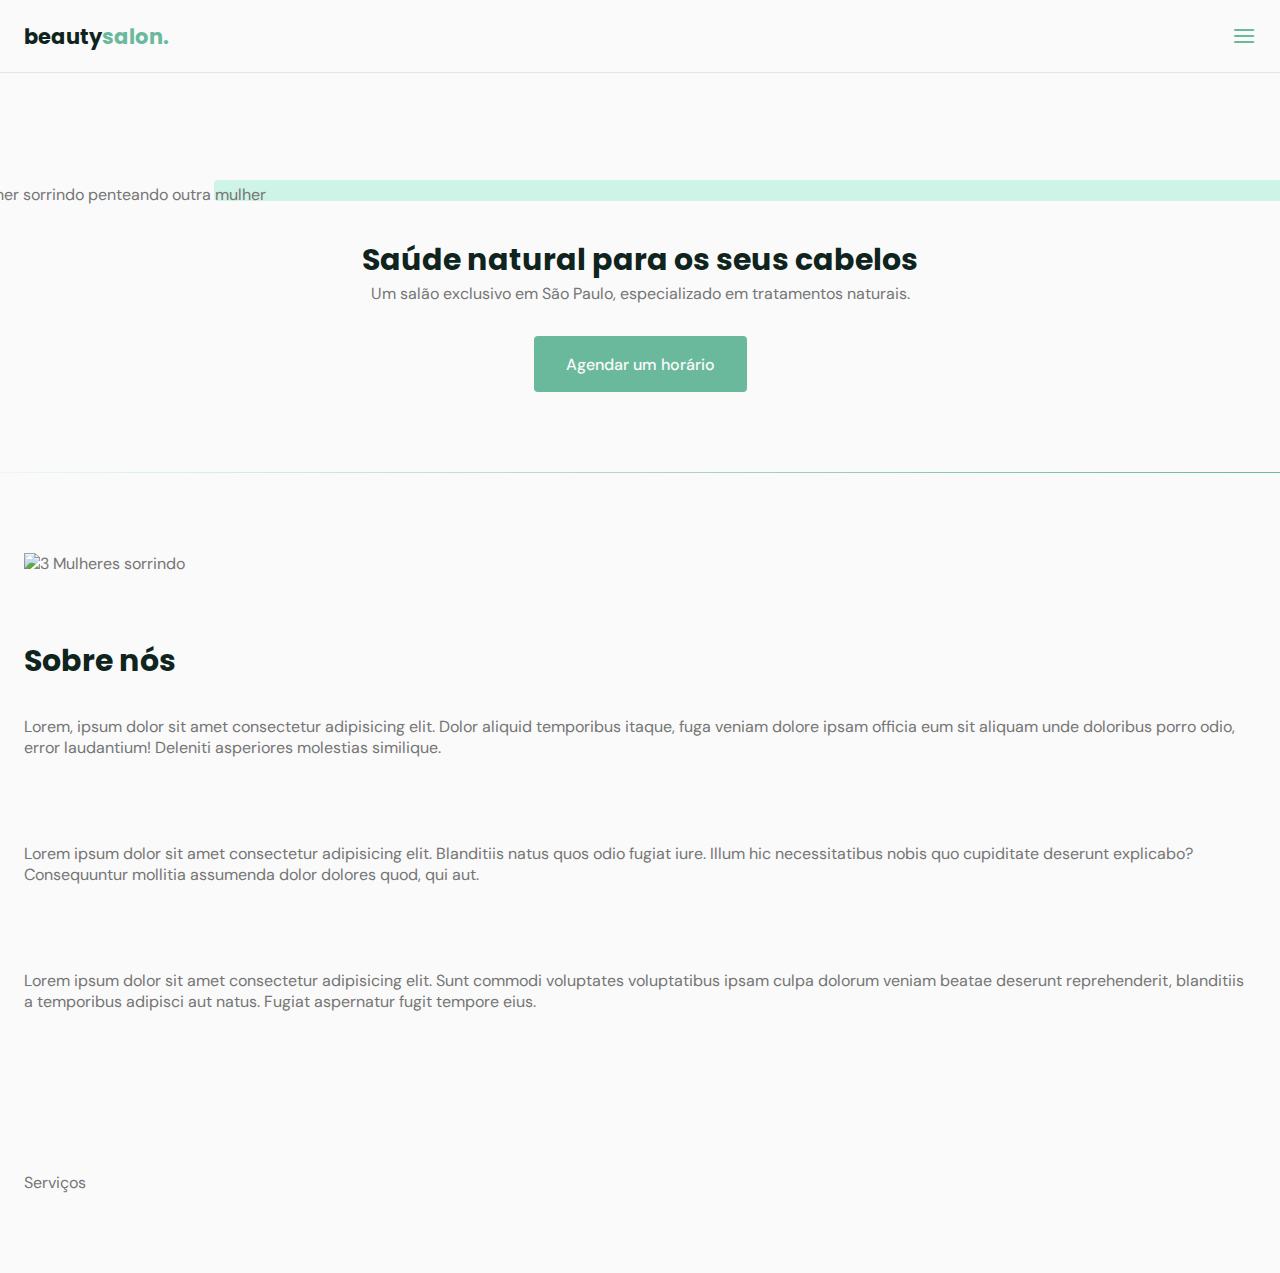
==== index.html @ 66b88ad1 "Aula 02 - Part III" ====
<!DOCTYPE html>
<html lang="pt_BR">
  <head>
    <meta charset="UTF-8" />
    <meta http-equiv="X-UA-Compatible" content="IE=edge" />
    <meta name="viewport" content="width=device-width, initial-scale=1.0" />
    <title>OriginSix</title>

    <!-- ICONES -->
    <link rel="stylesheet" href="./assets/fonts/style.css">

    <!-- STYLES -->
    <link rel="stylesheet" href="style.css" />


    <!-- FONTS -->
    <link rel="preconnect" href="https://fonts.googleapis.com" />
    <link rel="preconnect" href="https://fonts.gstatic.com" crossorigin />
    <link
      href="https://fonts.googleapis.com/css2?family=Poppins:wght@400;500;700&display=swap"
      rel="stylesheet"
    />
    <link rel="preconnect" href="https://fonts.googleapis.com" />
    <link rel="preconnect" href="https://fonts.gstatic.com" crossorigin />
    <link
      href="https://fonts.googleapis.com/css2?family=DM+Sans:wght@400;500;700&display=swap"
      rel="stylesheet"
    />
  </head>

  <body>
    <header id="header">
      <nav class="container">
        <a class="logo" href="#">beauty<span>salon.</span></a>
        <div class="menu">
          <ul class="grid">
            <li><a class="title" href="#home">Inicio</a></li>
            <li><a class="title" href="#about">Sobre</a></li>
            <li><a class="title" href="#services">Serviços</a></li>
            <li><a class="title" href="#testimonials">Depoimentos</a></li>
            <li><a class="title" href="#contact">Contato</a></li>
          </ul>
        </div> <!--Fecha menu-->
        <div class="toggle icon-menu"></div>
        <div class="toggle icon-close"></div>
      </nav>
    </header>

    <main>
      <section class="section" id="home">
        <div class="container grid">
          <div class="image">
            <img
              src="https://images.unsplash.com/photo-1562322140-8baeececf3df?ixid=MnwxMjA3fDB8MHxzZWFyY2h8MXx8aGFpcmRyZXNzZXJ8ZW58MHx8MHx8&ixlib=rb-1.2.1&auto=format&fit=crop&w=500&q=60"
              alt="Mulher sorrindo penteando outra mulher"
            />
          </div>
          <div class="text">
            <h2 class="title">Saúde natural para os seus cabelos</h2>
            <p>
              Um salão exclusivo em São Paulo, especializado em tratamentos
              naturais.
            </p>
            <a class="button" href="#">Agendar um horário</a>
          </div>
        </div>
      </section>

      <div class="divider-1"></div>

      <section class="section" id="about">
        <div class="container grid">
          <div class="image">
            <img src="https://images.unsplash.com/photo-1559599101-f09722fb4948?ixid=MnwxMjA3fDB8MHxzZWFyY2h8NHx8aGFpcmRyZXNzZXJ8ZW58MHx8MHx8&ixlib=rb-1.2.1&auto=format&fit=crop&w=500&q=60" alt="3 Mulheres sorrindo"/>
          </div>
          <div class="text"></div>
          <h2 class="title">Sobre nós</h2>
          <p>Lorem, ipsum dolor sit amet consectetur adipisicing elit. Dolor aliquid temporibus itaque, fuga veniam dolore ipsam officia eum sit aliquam unde doloribus porro odio, error laudantium! Deleniti asperiores molestias similique.</p>
          <br>
          <p>Lorem ipsum dolor sit amet consectetur adipisicing elit. Blanditiis natus quos odio fugiat iure. Illum hic necessitatibus nobis quo cupiditate deserunt explicabo? Consequuntur mollitia assumenda dolor dolores quod, qui aut.</p>
          <br>
          <p>Lorem ipsum dolor sit amet consectetur adipisicing elit. Sunt commodi voluptates voluptatibus ipsam culpa dolorum veniam beatae deserunt reprehenderit, blanditiis a temporibus adipisci aut natus. Fugiat aspernatur fugit tempore eius.</p>
        </div>
      </div>
      </section>

      <section class="section" id="services">
        <div class="container grid">Serviços</div>
      </section>
    </main>
    <script src="./main.js"></script>
  </body>
</html>
---- assets/fonts/style.css ----
@font-face {
  font-family: 'icomoon';
  src:  url('fonts/icomoon.eot?7pr2ss');
  src:  url('fonts/icomoon.eot?7pr2ss#iefix') format('embedded-opentype'),
    url('fonts/icomoon.ttf?7pr2ss') format('truetype'),
    url('fonts/icomoon.woff?7pr2ss') format('woff'),
    url('fonts/icomoon.svg?7pr2ss#icomoon') format('svg');
  font-weight: normal;
  font-style: normal;
  font-display: block;
}

[class^="icon-"], [class*=" icon-"] {
  /* use !important to prevent issues with browser extensions that change fonts */
  font-family: 'icomoon' !important;
  speak: never;
  font-style: normal;
  font-weight: normal;
  font-variant: normal;
  text-transform: none;
  line-height: 1;

  /* Better Font Rendering =========== */
  -webkit-font-smoothing: antialiased;
  -moz-osx-font-smoothing: grayscale;
}

.icon-map-pin:before {
  content: "\e900";
}
.icon-phone:before {
  content: "\e901";
}
.icon-close:before {
  content: "\e902";
}
.icon-cosmetic:before {
  content: "\e903";
}
.icon-facebook:before {
  content: "\e904";
}
.icon-instagram:before {
  content: "\e905";
}
.icon-mail:before {
  content: "\e906";
}
.icon-menu:before {
  content: "\e907";
}
.icon-trim:before {
  content: "\e908";
}
.icon-whatsapp:before {
  content: "\e909";
}
.icon-woman-hair:before {
  content: "\e90a";
}
.icon-youtube:before {
  content: "\e90b";
}
---- style.css ----
/*====  RESET ============================ */
* {
  margin: 0;
  padding: 0;
  box-sizing: border-box;
}

ul {
  list-style: none;
}

a {
  text-decoration: none;
}

img {
  width: 100%;
  height: auto;
}

/*====  VARIABLES ============================ */
:root {
  --header-height: 4.5rem;
  /* colors */
  --hue: 159;
  /* HSL color mode */
  --base-color: hsl(var(--hue) 36% 57%);
  --base-color-second: hsl(var(--hue) 65% 88%);
  --base-color-alt: hsl(var(--hue) 57% 53%);
  --title-color: hsl(var(--hue) 41% 10%);
  --text-color: hsl(0 0% 46%);
  --text-color-light: hsl(0 0% 98%);
  --body-color: hsl(0 0% 98%);
}

/*====  BASE ============================ */
body {
  font: 400 1rem "DM Sans", sans-serif;
  color: var(--text-color);
  background: var(--body-color);
  -webkit-font-smoothing: antialiased;
}

.title {
  font: 700 1.875rem "Poppins", sans-serif;
  color: var(--title-color);
  -webkit-font-smoothing: auto;
}

.button {
  background-color: var(--base-color);
  color: var(--text-color-light);
  height: 3.5rem;
  display: inline-flex;
  align-items: center;
  padding: 0 2rem;
  border-radius: 0.25rem;
  font: 500 1rem "DM Sans", sans-serif;
  transition: background 0.3s;
}

.button:hover {
  background: var(--base-color-alt);
}

.divider-1 {
  height: 1px;
  background: linear-gradient(
    270deg,
    hsla(var(--hue), 36%, 57%, 1) 0%,
    hsla(var(--hue), 65%, 88%, 0.34) 100%
  );
}
/*====  LAYOUT ============================ */
.container {
  margin-left: 1.5rem;
  margin-right: 1.5rem;
}

.grid {
  display: grid;
  gap: 2rem;
}

.section {
  padding: 5rem 0;
}

#header {
  border-bottom: 1px solid #e4e4e4;
  margin-bottom: 2rem;
  display: flex;

  position: fixed;
  top: 0;
  left: 0;
  z-index: 100;
  background-color: var(--body-color);
  width: 100%;
}

main {
  margin-top: calc(var(--header-height) + 2rem);
}

/*===================  LOGO =================*/
.logo {
  font: 700 1.31rem "Poppins", sans-serif;
  color: var(--title-color);
}

.logo span {
  color: var(--base-color);
}

/*===================  NAVIGATION =================*/

nav {
  height: var(--header-height);
  display: flex;
  align-items: center;
  justify-content: space-between;
  width: 100%;
}

nav ul li {
  text-align: center;
}

nav ul li a {
  transition: color 0.2s;
  position: relative;
}

nav ul li a:hover {
  color: var(--base-color);
}

nav ul li a::after {
  /* after pseudo element será depois do a*/
  content: "";
  width: 0%;
  height: 2px;
  background: var(--base-color);

  position: absolute;
  left: 0;
  bottom: -1.5rem;

  transition: width 0.2s;
}

nav ul li a:hover::after {
  width: 100%;
}

nav .menu {
  opacity: 0;
  visibility: hidden;
}

/* Mostrar Menu*/
nav.show .menu {
  opacity: 1;
  visibility: visible;

  background: var(--body-color);

  height: 100vh;
  width: 100vw;

  position: fixed;
  top: 0;
  left: 0;
}

nav.show .menu {
  display: grid;
  place-content: center;
}

nav.show ul.grid {
  gap: 4rem;
}

/* TOGGLE (liga/desliga) MENU */
.toggle{
  color: var(--base-color);
  font-size: 1.5rem;  
  cursor: pointer; /*a seta do mouse vira maozinha*/
}

nav .icon-close{
  visibility: hidden;
  opacity: 0;

  position: absolute;
  right: 1.5rem;
  /* transição */
}

nav.show div.icon-close{
  visibility: visible;
  opacity: 1;
}

/*====  HOME ============================ */
#home {
  overflow: hidden;
}

#home .container {
  margin: 0;
}

#home .image {
  position: relative;
}

#home .image::before {
  content: "";
  height: 100%;
  width: 100%;
  background: var(--base-color-second);
  position: absolute;
  top: -16.8%;
  left: 16.7%;
  z-index: 0;
}

#home .image img {
  position: relative;
  right: 2.93rem;
}

#home .image img,
#home .image::before {
  border-radius: 0.25rem;
}

#home .text {
  margin-left: 1.5rem;
  margin-right: 1.5rem;
  text-align: center;
}

#home .text h1 {
  margin-bottom: 1rem;
}

#home .text p {
  margin-bottom: 2rem;
}

/*====  ABOUT ============================ */
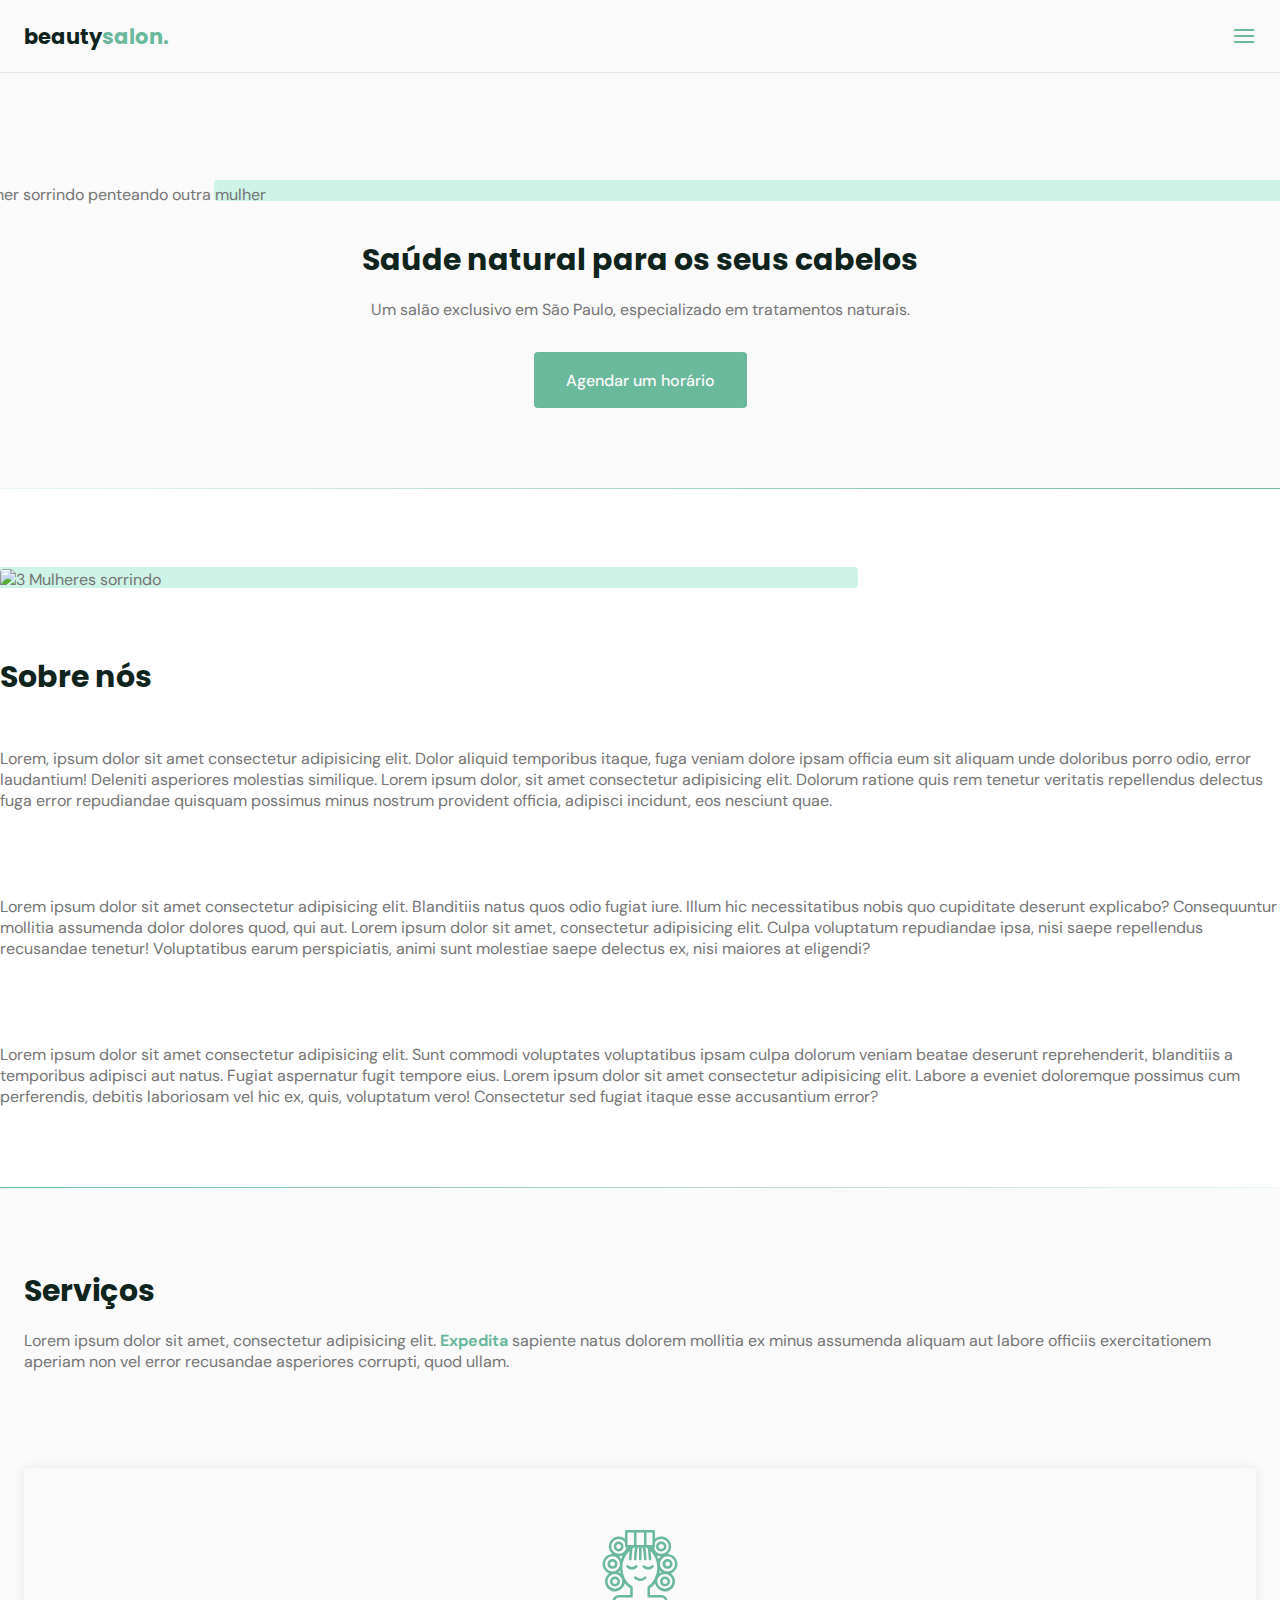
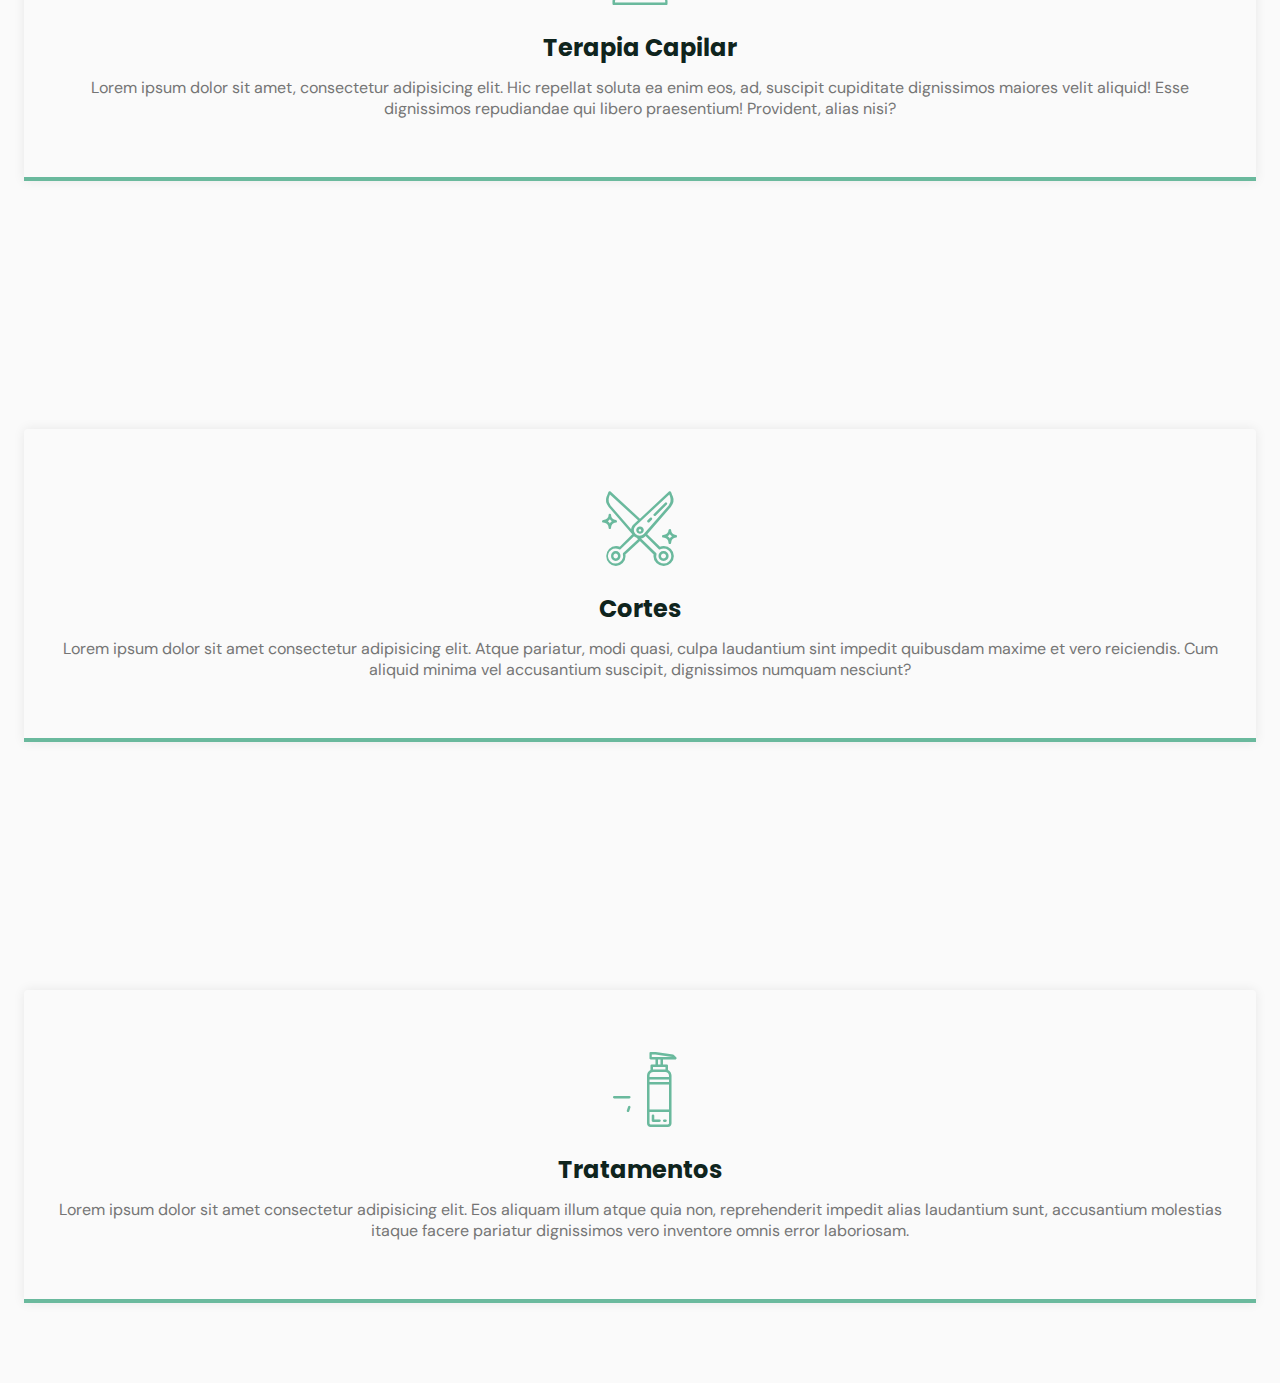
==== commit 96563aad: "Aula 02 - Part IV" ====
--- a/index.html
+++ b/index.html
@@ -75,17 +75,41 @@
           </div>
           <div class="text"></div>
           <h2 class="title">Sobre nós</h2>
-          <p>Lorem, ipsum dolor sit amet consectetur adipisicing elit. Dolor aliquid temporibus itaque, fuga veniam dolore ipsam officia eum sit aliquam unde doloribus porro odio, error laudantium! Deleniti asperiores molestias similique.</p>
+          <p>Lorem, ipsum dolor sit amet consectetur adipisicing elit. Dolor aliquid temporibus itaque, fuga veniam dolore ipsam officia eum sit aliquam unde doloribus porro odio, error laudantium! Deleniti asperiores molestias similique. Lorem ipsum dolor, sit amet consectetur adipisicing elit. Dolorum ratione quis rem tenetur veritatis repellendus delectus fuga error repudiandae quisquam possimus minus nostrum provident officia, adipisci incidunt, eos nesciunt quae.</p>
           <br>
-          <p>Lorem ipsum dolor sit amet consectetur adipisicing elit. Blanditiis natus quos odio fugiat iure. Illum hic necessitatibus nobis quo cupiditate deserunt explicabo? Consequuntur mollitia assumenda dolor dolores quod, qui aut.</p>
+          <p>Lorem ipsum dolor sit amet consectetur adipisicing elit. Blanditiis natus quos odio fugiat iure. Illum hic necessitatibus nobis quo cupiditate deserunt explicabo? Consequuntur mollitia assumenda dolor dolores quod, qui aut. Lorem ipsum dolor sit amet, consectetur adipisicing elit. Culpa voluptatum repudiandae ipsa, nisi saepe repellendus recusandae tenetur! Voluptatibus earum perspiciatis, animi sunt molestiae saepe delectus ex, nisi maiores at eligendi?</p>
           <br>
-          <p>Lorem ipsum dolor sit amet consectetur adipisicing elit. Sunt commodi voluptates voluptatibus ipsam culpa dolorum veniam beatae deserunt reprehenderit, blanditiis a temporibus adipisci aut natus. Fugiat aspernatur fugit tempore eius.</p>
+          <p>Lorem ipsum dolor sit amet consectetur adipisicing elit. Sunt commodi voluptates voluptatibus ipsam culpa dolorum veniam beatae deserunt reprehenderit, blanditiis a temporibus adipisci aut natus. Fugiat aspernatur fugit tempore eius. Lorem ipsum dolor sit amet consectetur adipisicing elit. Labore a eveniet doloremque possimus cum perferendis, debitis laboriosam vel hic ex, quis, voluptatum vero! Consectetur sed fugiat itaque esse accusantium error?</p>
         </div>
       </div>
       </section>
 
+      <div class="divider-2"></div>
+
       <section class="section" id="services">
-        <div class="container grid">Serviços</div>
+        <div class="container grid">
+          <header>
+            <h2 class="title">Serviços</h2>
+            <p>Lorem ipsum dolor sit amet, consectetur adipisicing elit. <strong>Expedita</strong> sapiente natus dolorem mollitia ex minus assumenda aliquam aut labore officiis exercitationem aperiam non vel error recusandae asperiores corrupti, quod ullam.</p>
+          </header>
+          <div class="cards grid">
+            <div class="card">
+              <i class="icon-woman-hair"></i>
+              <h3 class="title">Terapia Capilar</h3>
+              <p>Lorem ipsum dolor sit amet, consectetur adipisicing elit. Hic repellat soluta ea enim eos, ad, suscipit cupiditate dignissimos maiores velit aliquid! Esse dignissimos repudiandae qui libero praesentium! Provident, alias nisi?</p>
+            </div>
+            <div class="card">
+              <i class="icon-trim"></i>
+              <h3 class="title">Cortes</h3>
+              <p>Lorem ipsum dolor sit amet consectetur adipisicing elit. Atque pariatur, modi quasi, culpa laudantium sint impedit quibusdam maxime et vero reiciendis. Cum aliquid minima vel accusantium suscipit, dignissimos numquam nesciunt?</p>
+            </div>
+            <div class="card">
+              <i class="icon-cosmetic"></i>
+              <h3 class="title">Tratamentos</h3>
+              <p>Lorem ipsum dolor sit amet consectetur adipisicing elit. Eos aliquam illum atque quia non, reprehenderit impedit alias laudantium sunt, accusantium molestias itaque facere pariatur dignissimos vero inventore omnis error laboriosam.</p>
+            </div>
+          </div>
+        </div>
       </section>
     </main>
     <script src="./main.js"></script>
--- a/style.css
+++ b/style.css
@@ -1,4 +1,3 @@
-/*====  RESET ============================ */
 * {
   margin: 0;
   padding: 0;
@@ -34,6 +33,10 @@
 }
 
 /*====  BASE ============================ */
+html{
+  scroll-behavior: smooth;
+}
+
 body {
   font: 400 1rem "DM Sans", sans-serif;
   color: var(--text-color);
@@ -67,10 +70,20 @@
   height: 1px;
   background: linear-gradient(
     270deg,
-    hsla(var(--hue), 36%, 57%, 1) 0%,
-    hsla(var(--hue), 65%, 88%, 0.34) 100%
+    hsla(var(--hue), 36%, 57%, 1),
+    hsla(var(--hue), 65%, 88%, 0.34)
   );
 }
+
+.divider-2 {
+  height: 1px;
+  background: linear-gradient(
+    270deg,
+    hsla(var(--hue), 65%, 88%, 0.34),
+    hsla(var(--hue), 36%, 57%, 1)    
+  );
+}
+
 /*====  LAYOUT ============================ */
 .container {
   margin-left: 1.5rem;
@@ -86,6 +99,18 @@
   padding: 5rem 0;
 }
 
+.section .title{
+  margin-bottom: 1rem;
+}
+
+.section header{
+  margin-bottom: 4rem;
+}
+
+.section header strong{
+  color: var(--base-color);
+}
+
 #header {
   border-bottom: 1px solid #e4e4e4;
   margin-bottom: 2rem;
@@ -95,8 +120,14 @@
   top: 0;
   left: 0;
   z-index: 100;
+
   background-color: var(--body-color);
   width: 100%;
+}
+
+
+#header.scroll{  
+  box-shadow: 0px 0px 12px 0 rgba(0, 0, 0, 1);
 }
 
 main {
@@ -114,7 +145,6 @@
 }
 
 /*===================  NAVIGATION =================*/
-
 nav {
   height: var(--header-height);
   display: flex;
@@ -157,6 +187,13 @@
 nav .menu {
   opacity: 0;
   visibility: hidden;
+  top: -20rem;
+  transition: 0.2s;
+}
+
+
+nav .menu ul{
+  display: none;
 }
 
 /* Mostrar Menu*/
@@ -172,11 +209,13 @@
   position: fixed;
   top: 0;
   left: 0;
-}
-
-nav.show .menu {
+
   display: grid;
   place-content: center;
+}
+
+nav.show .menu ul{
+  display: grid;
 }
 
 nav.show ul.grid {
@@ -195,13 +234,16 @@
   opacity: 0;
 
   position: absolute;
+  top: -1.5rem;
   right: 1.5rem;
   /* transição */
+  transition: 0.2s;
 }
 
 nav.show div.icon-close{
   visibility: visible;
   opacity: 1;
+  top: 1.5rem;
 }
 
 /*====  HOME ============================ */
@@ -252,4 +294,65 @@
   margin-bottom: 2rem;
 }
 
-/*====  ABOUT ============================ */+/*====  ABOUT ============================ */
+#about{
+  background-color: white;
+}
+
+#about .container {
+  margin: 0;
+}
+
+#about .image {
+  position: relative;
+}
+
+#about .image::before {
+  content: "";
+  height: 100%;
+  width: 100%;
+  background: var(--base-color-second);
+  position: absolute;
+  top: -8.3%;
+  left: -33%;
+  z-index: 0;
+}
+
+#about .image img {
+  position: relative;  
+}
+
+#about .image img,
+#about .image::before {
+  border-radius: 0.25rem;
+}
+
+#about .text {
+  margin-left: 1.5rem;
+  margin-right: 1.5rem;  
+}
+
+/*====  Services ============================ */
+.cards.grid{
+  gap: 15.5rem;
+}
+
+.card{
+  padding: 3.625rem 2rem;
+  box-shadow: 0px 0px 12px rgba(0, 0, 0, 0.08);
+  border-bottom: 0.25rem solid var(--base-color);
+  border-radius: 0.25rem 0.25rem 0 0;
+  text-align: center;
+}
+
+.card i{
+  display: block;
+  margin-bottom: 1.5rem;
+  font-size: 5rem;
+  color: var(--base-color);
+}
+
+.card .title{
+  font-size: 1.5rem;
+  margin-bottom: 0.75rem;
+}
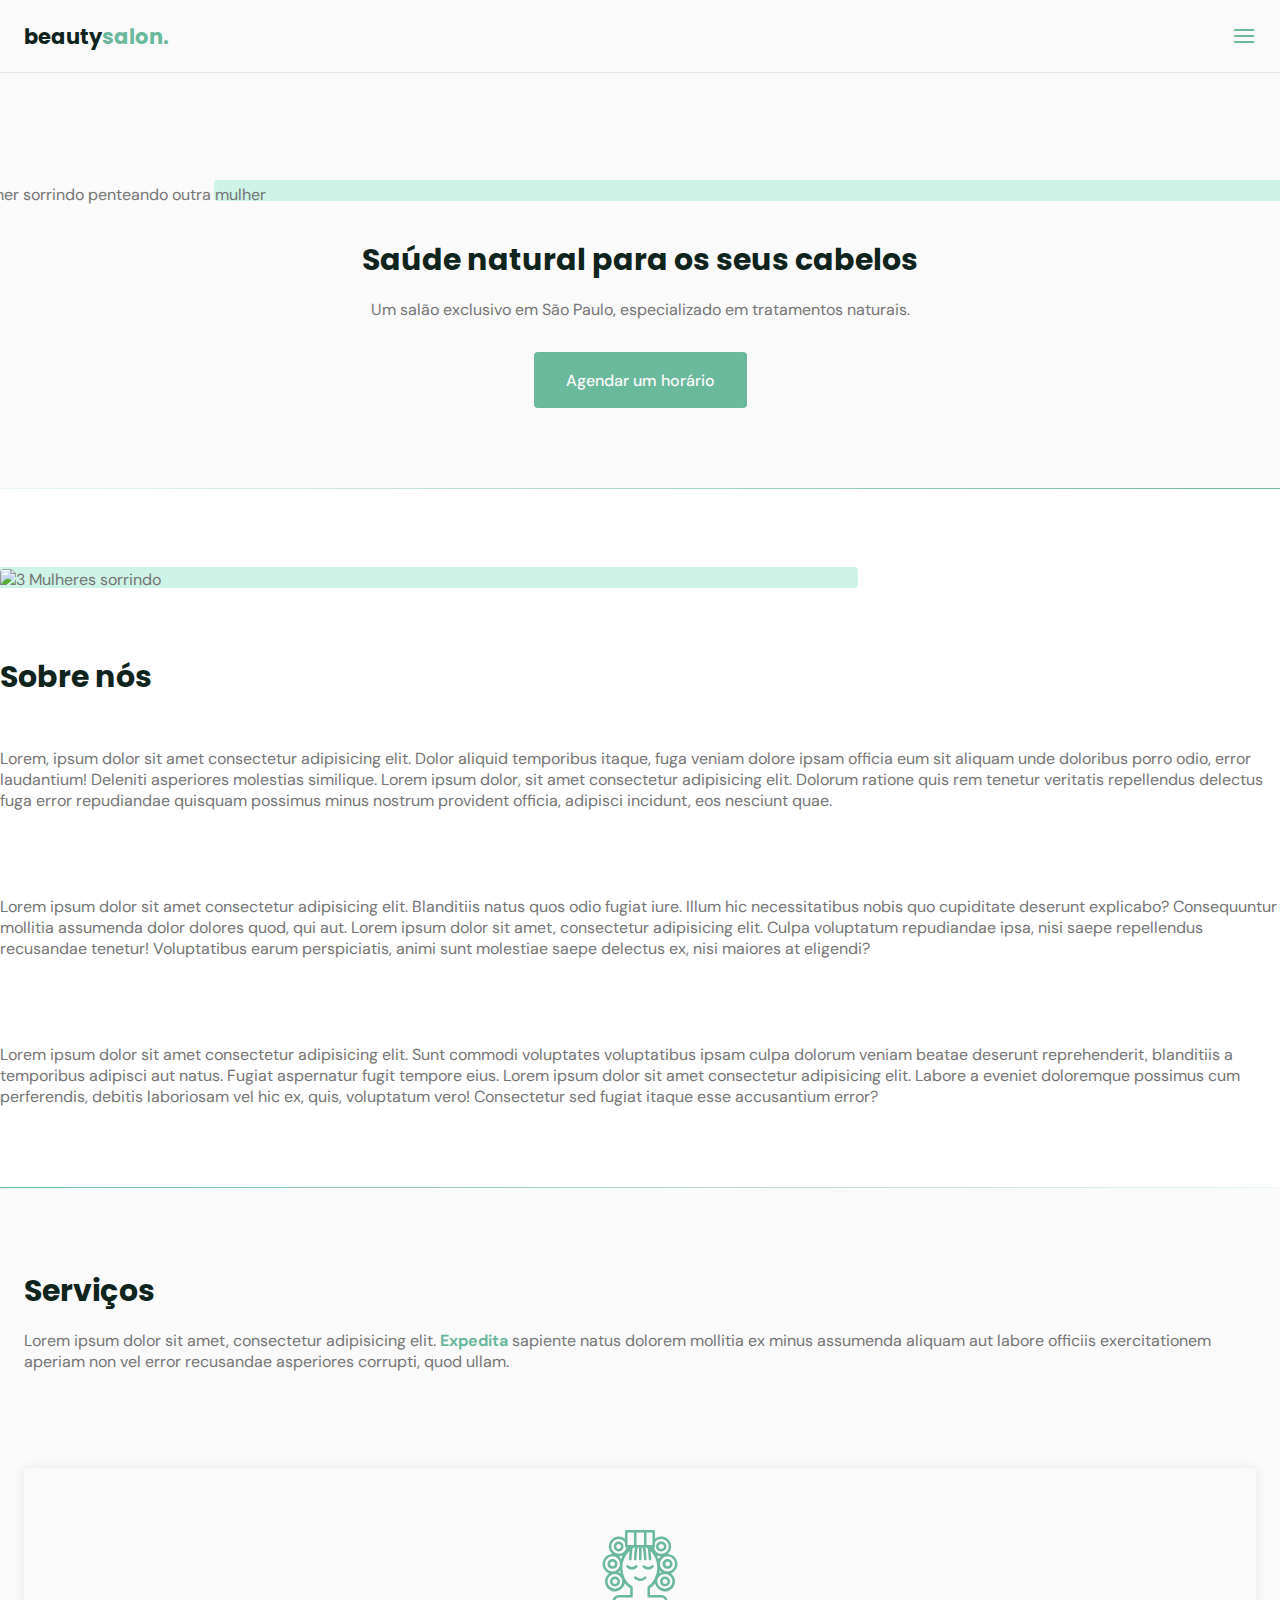
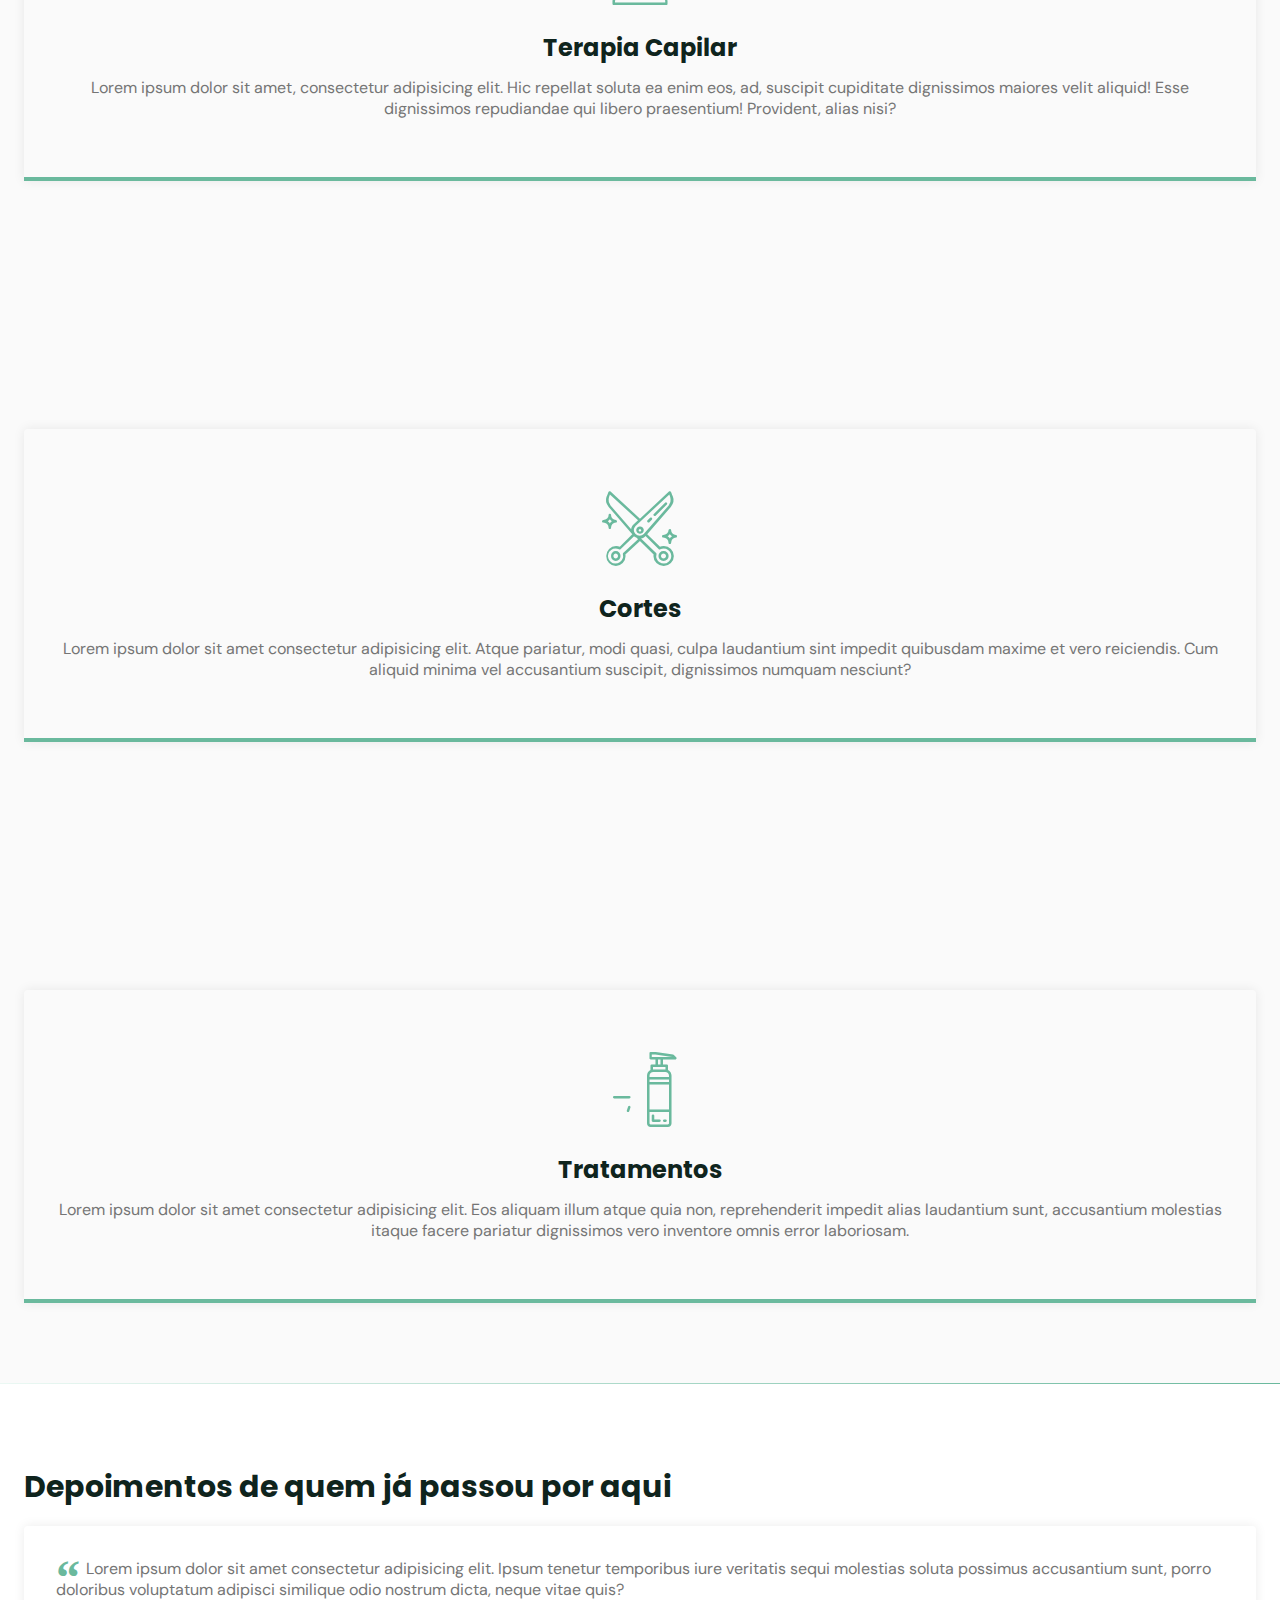
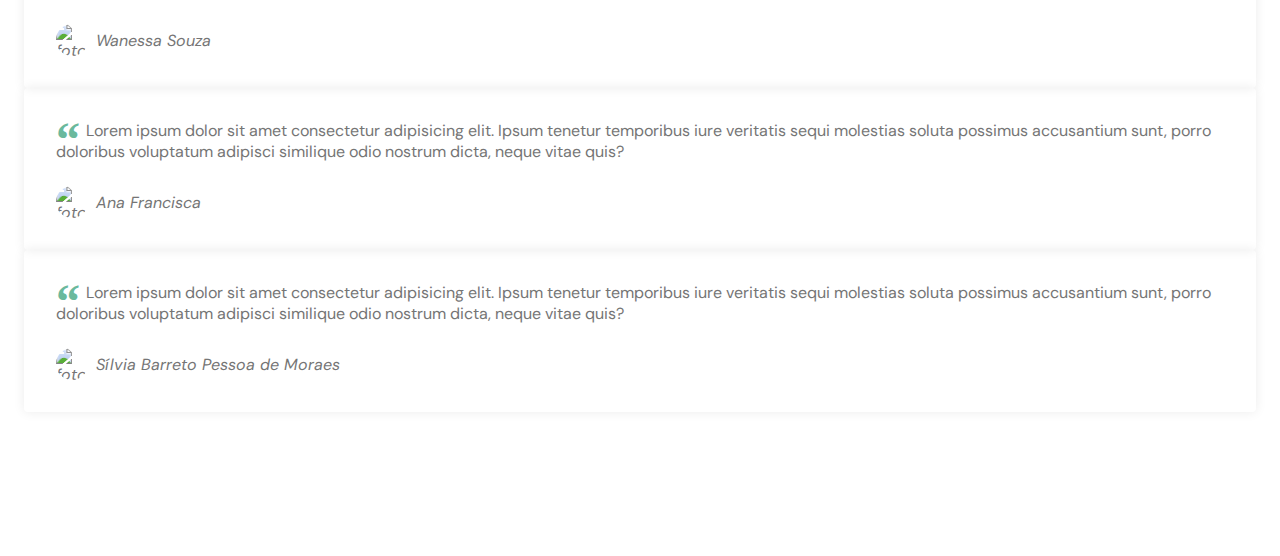
==== commit f9f0e690: "Aula 03 - Part I" ====
--- a/index.html
+++ b/index.html
@@ -47,6 +47,8 @@
     </header>
 
     <main>
+
+        <!-- HOME -->
       <section class="section" id="home">
         <div class="container grid">
           <div class="image">
@@ -68,6 +70,7 @@
 
       <div class="divider-1"></div>
 
+      <!-- ABOUT -->
       <section class="section" id="about">
         <div class="container grid">
           <div class="image">
@@ -84,8 +87,10 @@
       </div>
       </section>
 
+      
       <div class="divider-2"></div>
 
+      <!-- SERVICES -->
       <section class="section" id="services">
         <div class="container grid">
           <header>
@@ -111,6 +116,71 @@
           </div>
         </div>
       </section>
+
+      <div class="divider-1"></div>
+      
+      <!-- TESTIMONIALS -->
+      <section class="section" id="testimonials">
+        <div class="container grid">
+          <header>
+            <h2 class="title">Depoimentos de quem já passou por aqui</h2>
+            <div class="testimonials">
+              <div class="testimonial">
+                <blockquote>
+                  <p>
+                    <span>&ldquo;</span>
+                    Lorem ipsum dolor sit amet consectetur 
+                    adipisicing elit. Ipsum tenetur temporibus iure                 
+                    veritatis sequi molestias soluta possimus accusantium 
+                    sunt, porro doloribus voluptatum adipisci similique 
+                    odio nostrum dicta, neque vitae quis?
+                  </p>
+                  <cite>
+                    <img src="https://randomuser.me/api/portraits/women/28.jpg" alt="foto de wanessa">
+                    Wanessa Souza
+                  </cite>
+                </blockquote>                
+              </div>
+
+              <div class="testimonial">
+                <blockquote>
+                  <p>
+                    <span>&ldquo;</span>
+                    Lorem ipsum dolor sit amet consectetur 
+                    adipisicing elit. Ipsum tenetur temporibus iure                 
+                    veritatis sequi molestias soluta possimus accusantium 
+                    sunt, porro doloribus voluptatum adipisci similique 
+                    odio nostrum dicta, neque vitae quis?
+                  </p>
+                  <cite>
+                    <img src="https://randomuser.me/api/portraits/women/90.jpg" alt="foto de ana">
+                    Ana Francisca
+                  </cite>
+                </blockquote>                
+              </div>
+
+              <div class="testimonial">
+                <blockquote>
+                  <p>
+                    <span>&ldquo;</span>
+                    Lorem ipsum dolor sit amet consectetur 
+                    adipisicing elit. Ipsum tenetur temporibus iure                 
+                    veritatis sequi molestias soluta possimus accusantium 
+                    sunt, porro doloribus voluptatum adipisci similique 
+                    odio nostrum dicta, neque vitae quis?
+                  </p>
+                  <cite>
+                    <img src="https://randomuser.me/api/portraits/women/36.jpg" alt="foto de silvia">
+                    Sílvia Barreto Pessoa de Moraes
+                  </cite>
+                </blockquote>                
+              </div>              
+            </div>
+          </header>
+        </div>
+      </section>
+
+      <!-- CONTACT -->
     </main>
     <script src="./main.js"></script>
   </body>
--- a/style.css
+++ b/style.css
@@ -18,12 +18,10 @@
 }
 
 /*====  VARIABLES ============================ */
-:root {
+:root {   /* colors */
   --header-height: 4.5rem;
-  /* colors */
   --hue: 159;
-  /* HSL color mode */
-  --base-color: hsl(var(--hue) 36% 57%);
+  --base-color: hsl(var(--hue) 36% 57%);  /* HSL color mode */
   --base-color-second: hsl(var(--hue) 65% 88%);
   --base-color-alt: hsl(var(--hue) 57% 53%);
   --title-color: hsl(var(--hue) 41% 10%);
@@ -356,3 +354,41 @@
   font-size: 1.5rem;
   margin-bottom: 0.75rem;
 }
+
+/*====  TESTIMONIALS ============================ */
+#testimonials{
+  background: white;
+}
+
+#testimonials blockquote{
+  padding: 2rem;
+  box-shadow: 0px 0px 12px rgba(0, 0, 0, 0.08);
+  border-radius: 0.25rem;
+}
+
+#testimonials blockquote p{
+  position: relative;
+  text-indent: 1.875rem;
+  margin-bottom: 1.5rem;
+}
+
+#testimonials blockquote p span{
+  font: 700 3rem serif;
+  position: absolute;
+  top: -0.5rem;
+  left: -1.875rem;
+  color: var(--base-color);
+}
+
+#testimonials cite{
+  display: flex;
+  align-items: center;
+}
+
+#testimonials cite img{
+  width: 2rem;
+  height: 2rem;
+  object-fit: cover; /*Faz o objeto cobrir todo o espaço*/
+  clip-path: circle(); /*Deixa o objecto circular*/
+  margin-right: 0.5rem;
+}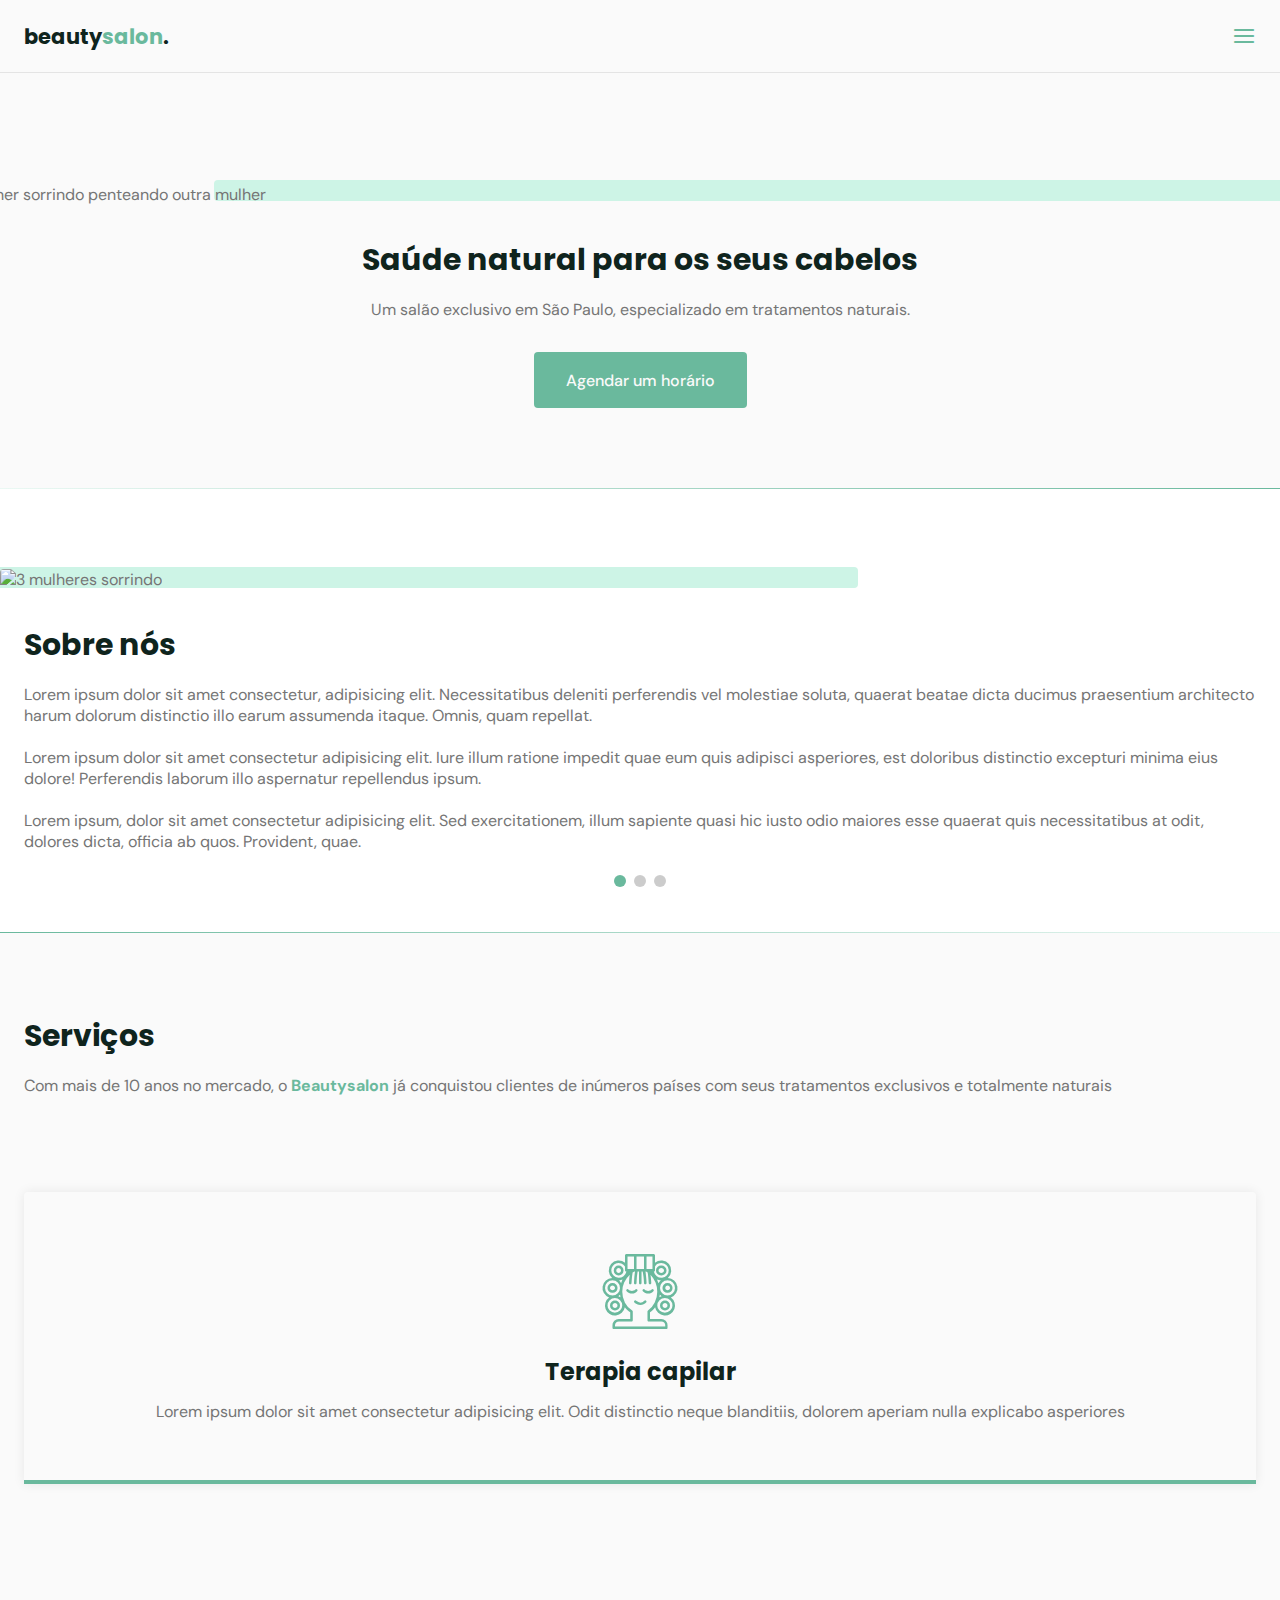
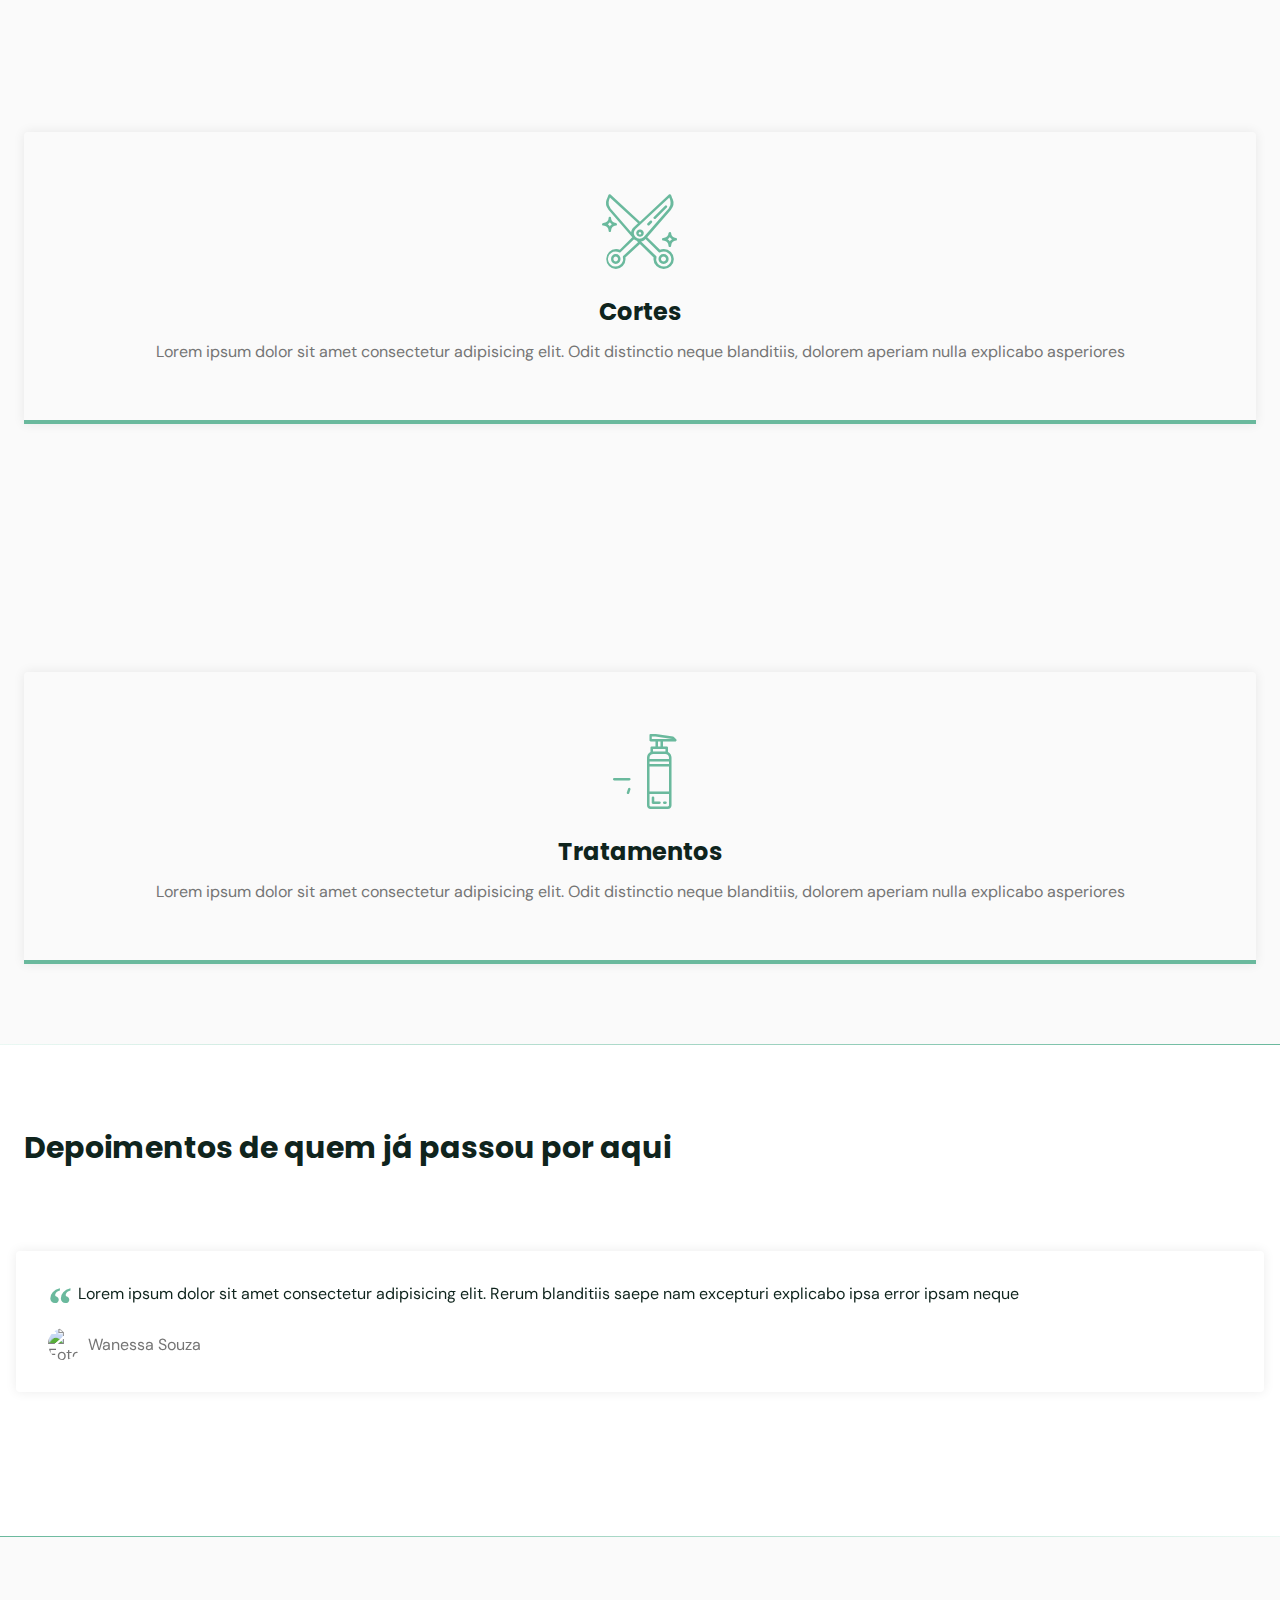
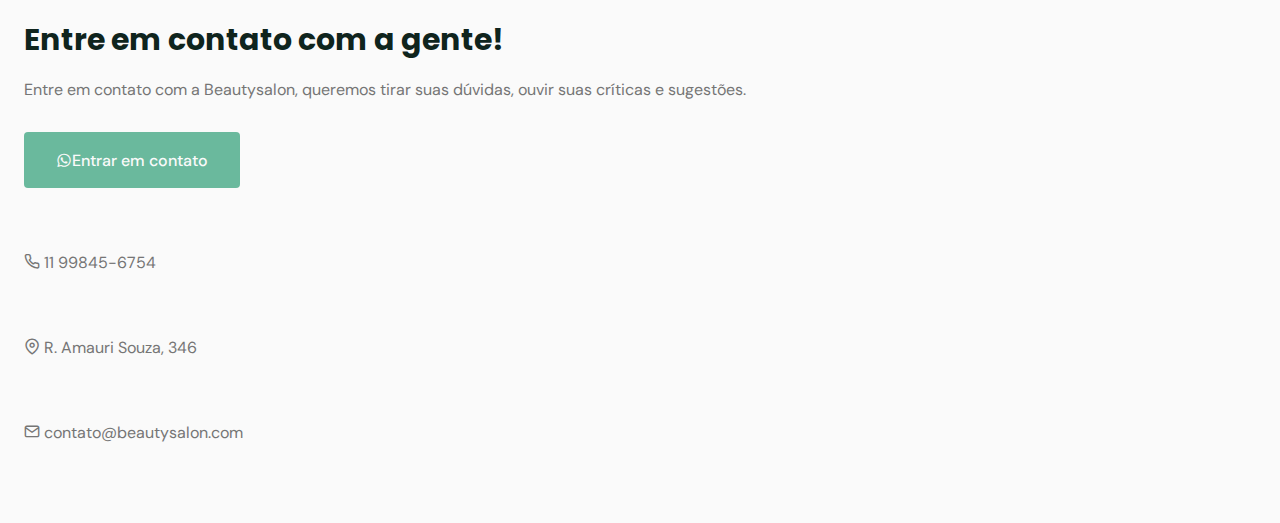
==== commit 9e0cd4ee: "Aula 03 - Part II" ====
--- a/index.html
+++ b/index.html
@@ -1,54 +1,52 @@
 <!DOCTYPE html>
 <html lang="pt_BR">
   <head>
+    <!-- PAGE INFO -->
     <meta charset="UTF-8" />
-    <meta http-equiv="X-UA-Compatible" content="IE=edge" />
     <meta name="viewport" content="width=device-width, initial-scale=1.0" />
     <title>OriginSix</title>
 
-    <!-- ICONES -->
-    <link rel="stylesheet" href="./assets/fonts/style.css">
+    <!-- Icones -->
+    <link rel="stylesheet" href="assets/fonts/style.css" />
+
+    <!-- Swiper -->
+    <link
+      rel="stylesheet"
+      href="https://unpkg.com/swiper/swiper-bundle.min.css"
+    />
 
     <!-- STYLES -->
     <link rel="stylesheet" href="style.css" />
 
-
-    <!-- FONTS -->
-    <link rel="preconnect" href="https://fonts.googleapis.com" />
-    <link rel="preconnect" href="https://fonts.gstatic.com" crossorigin />
+    <!-- Fonts -->
+    <link rel="preconnect" href="https://fonts.gstatic.com" />
     <link
-      href="https://fonts.googleapis.com/css2?family=Poppins:wght@400;500;700&display=swap"
-      rel="stylesheet"
-    />
-    <link rel="preconnect" href="https://fonts.googleapis.com" />
-    <link rel="preconnect" href="https://fonts.gstatic.com" crossorigin />
-    <link
-      href="https://fonts.googleapis.com/css2?family=DM+Sans:wght@400;500;700&display=swap"
+      href="https://fonts.googleapis.com/css2?family=DM+Sans:wght@400;500;700&family=Poppins:wght@400;500;700&display=swap"
       rel="stylesheet"
     />
   </head>
-
   <body>
     <header id="header">
       <nav class="container">
-        <a class="logo" href="#">beauty<span>salon.</span></a>
+        <a class="logo" href="#">beauty<span>salon</span>.</a>
+        <!-- menu -->
         <div class="menu">
           <ul class="grid">
-            <li><a class="title" href="#home">Inicio</a></li>
+            <li><a class="title" href="#home">Início</a></li>
             <li><a class="title" href="#about">Sobre</a></li>
             <li><a class="title" href="#services">Serviços</a></li>
             <li><a class="title" href="#testimonials">Depoimentos</a></li>
             <li><a class="title" href="#contact">Contato</a></li>
           </ul>
-        </div> <!--Fecha menu-->
+        </div>
+        <!-- /menu -->
         <div class="toggle icon-menu"></div>
         <div class="toggle icon-close"></div>
       </nav>
     </header>
 
     <main>
-
-        <!-- HOME -->
+      <!-- HOME -->
       <section class="section" id="home">
         <div class="container grid">
           <div class="image">
@@ -74,20 +72,37 @@
       <section class="section" id="about">
         <div class="container grid">
           <div class="image">
-            <img src="https://images.unsplash.com/photo-1559599101-f09722fb4948?ixid=MnwxMjA3fDB8MHxzZWFyY2h8NHx8aGFpcmRyZXNzZXJ8ZW58MHx8MHx8&ixlib=rb-1.2.1&auto=format&fit=crop&w=500&q=60" alt="3 Mulheres sorrindo"/>
-          </div>
-          <div class="text"></div>
-          <h2 class="title">Sobre nós</h2>
-          <p>Lorem, ipsum dolor sit amet consectetur adipisicing elit. Dolor aliquid temporibus itaque, fuga veniam dolore ipsam officia eum sit aliquam unde doloribus porro odio, error laudantium! Deleniti asperiores molestias similique. Lorem ipsum dolor, sit amet consectetur adipisicing elit. Dolorum ratione quis rem tenetur veritatis repellendus delectus fuga error repudiandae quisquam possimus minus nostrum provident officia, adipisci incidunt, eos nesciunt quae.</p>
-          <br>
-          <p>Lorem ipsum dolor sit amet consectetur adipisicing elit. Blanditiis natus quos odio fugiat iure. Illum hic necessitatibus nobis quo cupiditate deserunt explicabo? Consequuntur mollitia assumenda dolor dolores quod, qui aut. Lorem ipsum dolor sit amet, consectetur adipisicing elit. Culpa voluptatum repudiandae ipsa, nisi saepe repellendus recusandae tenetur! Voluptatibus earum perspiciatis, animi sunt molestiae saepe delectus ex, nisi maiores at eligendi?</p>
-          <br>
-          <p>Lorem ipsum dolor sit amet consectetur adipisicing elit. Sunt commodi voluptates voluptatibus ipsam culpa dolorum veniam beatae deserunt reprehenderit, blanditiis a temporibus adipisci aut natus. Fugiat aspernatur fugit tempore eius. Lorem ipsum dolor sit amet consectetur adipisicing elit. Labore a eveniet doloremque possimus cum perferendis, debitis laboriosam vel hic ex, quis, voluptatum vero! Consectetur sed fugiat itaque esse accusantium error?</p>
-        </div>
-      </div>
-      </section>
-
-      
+            <img
+              src="https://images.unsplash.com/photo-1559599101-f09722fb4948?ixid=MnwxMjA3fDB8MHxzZWFyY2h8Mnx8aGFpcmRyZXNzZXJ8ZW58MHx8MHx8&ixlib=rb-1.2.1&auto=format&fit=crop&w=500&q=60"
+              alt="3 mulheres sorrindo"
+            />
+          </div>
+          <div class="text">
+            <h2 class="title">Sobre nós</h2>
+            <p>
+              Lorem ipsum dolor sit amet consectetur, adipisicing elit.
+              Necessitatibus deleniti perferendis vel molestiae soluta, quaerat
+              beatae dicta ducimus praesentium architecto harum dolorum
+              distinctio illo earum assumenda itaque. Omnis, quam repellat.
+            </p>
+            <br />
+            <p>
+              Lorem ipsum dolor sit amet consectetur adipisicing elit. Iure
+              illum ratione impedit quae eum quis adipisci asperiores, est
+              doloribus distinctio excepturi minima eius dolore! Perferendis
+              laborum illo aspernatur repellendus ipsum.
+            </p>
+            <br />
+            <p>
+              Lorem ipsum, dolor sit amet consectetur adipisicing elit. Sed
+              exercitationem, illum sapiente quasi hic iusto odio maiores esse
+              quaerat quis necessitatibus at odit, dolores dicta, officia ab
+              quos. Provident, quae.
+            </p>
+          </div>
+        </div>
+      </section>
+
       <div class="divider-2"></div>
 
       <!-- SERVICES -->
@@ -95,93 +110,152 @@
         <div class="container grid">
           <header>
             <h2 class="title">Serviços</h2>
-            <p>Lorem ipsum dolor sit amet, consectetur adipisicing elit. <strong>Expedita</strong> sapiente natus dolorem mollitia ex minus assumenda aliquam aut labore officiis exercitationem aperiam non vel error recusandae asperiores corrupti, quod ullam.</p>
+            <p>
+              Com mais de 10 anos no mercado, o <strong>Beautysalon</strong> já
+              conquistou clientes de inúmeros países com seus tratamentos
+              exclusivos e totalmente naturais
+            </p>
           </header>
           <div class="cards grid">
             <div class="card">
               <i class="icon-woman-hair"></i>
-              <h3 class="title">Terapia Capilar</h3>
-              <p>Lorem ipsum dolor sit amet, consectetur adipisicing elit. Hic repellat soluta ea enim eos, ad, suscipit cupiditate dignissimos maiores velit aliquid! Esse dignissimos repudiandae qui libero praesentium! Provident, alias nisi?</p>
+              <h3 class="title">Terapia capilar</h3>
+              <p>
+                Lorem ipsum dolor sit amet consectetur adipisicing elit. Odit
+                distinctio neque blanditiis, dolorem aperiam nulla explicabo
+                asperiores
+              </p>
             </div>
             <div class="card">
               <i class="icon-trim"></i>
               <h3 class="title">Cortes</h3>
-              <p>Lorem ipsum dolor sit amet consectetur adipisicing elit. Atque pariatur, modi quasi, culpa laudantium sint impedit quibusdam maxime et vero reiciendis. Cum aliquid minima vel accusantium suscipit, dignissimos numquam nesciunt?</p>
+              <p>
+                Lorem ipsum dolor sit amet consectetur adipisicing elit. Odit
+                distinctio neque blanditiis, dolorem aperiam nulla explicabo
+                asperiores
+              </p>
             </div>
             <div class="card">
               <i class="icon-cosmetic"></i>
               <h3 class="title">Tratamentos</h3>
-              <p>Lorem ipsum dolor sit amet consectetur adipisicing elit. Eos aliquam illum atque quia non, reprehenderit impedit alias laudantium sunt, accusantium molestias itaque facere pariatur dignissimos vero inventore omnis error laboriosam.</p>
+              <p>
+                Lorem ipsum dolor sit amet consectetur adipisicing elit. Odit
+                distinctio neque blanditiis, dolorem aperiam nulla explicabo
+                asperiores
+              </p>
             </div>
           </div>
         </div>
       </section>
 
       <div class="divider-1"></div>
-      
+
       <!-- TESTIMONIALS -->
       <section class="section" id="testimonials">
-        <div class="container grid">
+        <div class="container">
           <header>
             <h2 class="title">Depoimentos de quem já passou por aqui</h2>
-            <div class="testimonials">
-              <div class="testimonial">
+          </header>
+          <div class="testimonials swiper-container">
+            <div class="swiper-wrapper">
+              <div class="testimonial swiper-slide">
                 <blockquote>
                   <p>
                     <span>&ldquo;</span>
-                    Lorem ipsum dolor sit amet consectetur 
-                    adipisicing elit. Ipsum tenetur temporibus iure                 
-                    veritatis sequi molestias soluta possimus accusantium 
-                    sunt, porro doloribus voluptatum adipisci similique 
-                    odio nostrum dicta, neque vitae quis?
+                    Lorem ipsum dolor sit amet consectetur adipisicing elit.
+                    Rerum blanditiis saepe nam excepturi explicabo ipsa error
+                    ipsam neque
                   </p>
                   <cite>
-                    <img src="https://randomuser.me/api/portraits/women/28.jpg" alt="foto de wanessa">
+                    <img
+                      src="https://randomuser.me/api/portraits/women/36.jpg"
+                      alt="Foto de Wanessa Souza"
+                    />
                     Wanessa Souza
                   </cite>
-                </blockquote>                
+                </blockquote>
               </div>
 
-              <div class="testimonial">
+              <div class="testimonial swiper-slide">
                 <blockquote>
                   <p>
                     <span>&ldquo;</span>
-                    Lorem ipsum dolor sit amet consectetur 
-                    adipisicing elit. Ipsum tenetur temporibus iure                 
-                    veritatis sequi molestias soluta possimus accusantium 
-                    sunt, porro doloribus voluptatum adipisci similique 
-                    odio nostrum dicta, neque vitae quis?
+                    Lorem ipsum dolor sit amet consectetur adipisicing elit.
+                    Rerum blanditiis saepe nam excepturi explicabo ipsa error
+                    ipsam neque
                   </p>
                   <cite>
-                    <img src="https://randomuser.me/api/portraits/women/90.jpg" alt="foto de ana">
-                    Ana Francisca
+                    <img
+                      src="https://randomuser.me/api/portraits/women/28.jpg"
+                      alt="Foto de Franciele Venega"
+                    />
+                    Franciele Venega
                   </cite>
-                </blockquote>                
+                </blockquote>
               </div>
 
-              <div class="testimonial">
+              <div class="testimonial swiper-slide">
                 <blockquote>
                   <p>
                     <span>&ldquo;</span>
-                    Lorem ipsum dolor sit amet consectetur 
-                    adipisicing elit. Ipsum tenetur temporibus iure                 
-                    veritatis sequi molestias soluta possimus accusantium 
-                    sunt, porro doloribus voluptatum adipisci similique 
-                    odio nostrum dicta, neque vitae quis?
+                    Lorem ipsum dolor sit amet consectetur adipisicing elit.
+                    Rerum blanditiis saepe nam excepturi explicabo ipsa error
+                    ipsam neque
                   </p>
                   <cite>
-                    <img src="https://randomuser.me/api/portraits/women/36.jpg" alt="foto de silvia">
-                    Sílvia Barreto Pessoa de Moraes
+                    <img
+                      src="https://randomuser.me/api/portraits/women/90.jpg"
+                      alt="Fotos de Valeska Fabris"
+                    />
+                    Valeska Fabris
                   </cite>
-                </blockquote>                
-              </div>              
-            </div>
-          </header>
-        </div>
-      </section>
+                </blockquote>
+              </div>
+            </div>
+
+            <!-- If we need pagination -->
+            <div class="swiper-pagination"></div>
+          </div>
+        </div>
+      </section>
+
+      <div class="divider-2"></div>
 
       <!-- CONTACT -->
+      <section class="section" id="contact">
+        <div class="container grid">
+          <div class="text">
+            <h2 class="title">Entre em contato com a gente!</h2>
+            <p>
+              Entre em contato com a Beautysalon, queremos tirar suas dúvidas,
+              ouvir suas críticas e sugestões.
+            </p>
+            <a
+              href="https://api.whatsapp.com/send?phone=+5511998456754&text=Oi! Gostaria de agendar um horário"
+              class="button"
+              target="_blank"
+              ><i class="icon-whatsapp"></i> Entrar em contato</a
+            >
+          </div>
+
+          <div class="links">
+            <ul class="grid">
+              <li><i class="icon-phone"></i> 11 99845-6754</li>
+              <li><i class="icon-map-pin"></i> R. Amauri Souza, 346</li>
+              <li><i class="icon-mail"></i> contato@beautysalon.com</li>
+            </ul>
+          </div>
+        </div>
+      </section>
     </main>
-    <script src="./main.js"></script>
+
+    <!-- swiper -->
+    <script src="https://unpkg.com/swiper/swiper-bundle.min.js"></script>
+
+    <!-- scrollreveal -->
+    <script src="https://unpkg.com/scrollreveal"></script>
+
+    <!-- main.js -->
+    <script src="main.js"></script>
   </body>
 </html>
--- a/style.css
+++ b/style.css
@@ -360,6 +360,17 @@
   background: white;
 }
 
+#testimonials .container{
+  margin-left: 0;
+  margin-right: 0;
+}
+
+#testimonials header{
+  margin-left: 1.5rem;
+  margin-right: 1.5rem;
+  margin-bottom: 0;
+}
+
 #testimonials blockquote{
   padding: 2rem;
   box-shadow: 0px 0px 12px rgba(0, 0, 0, 0.08);
@@ -370,12 +381,13 @@
   position: relative;
   text-indent: 1.875rem;
   margin-bottom: 1.5rem;
+  color: var(--title-color);
 }
 
 #testimonials blockquote p span{
   font: 700 3rem serif;
   position: absolute;
-  top: -0.5rem;
+  top: -0.375rem;
   left: -1.875rem;
   color: var(--base-color);
 }
@@ -383,6 +395,7 @@
 #testimonials cite{
   display: flex;
   align-items: center;
+  font-style: normal;  
 }
 
 #testimonials cite img{
@@ -391,4 +404,28 @@
   object-fit: cover; /*Faz o objeto cobrir todo o espaço*/
   clip-path: circle(); /*Deixa o objecto circular*/
   margin-right: 0.5rem;
+}
+
+/* Swiper */
+.swiper-slide {
+  height: auto;
+  padding: 4rem 1rem;
+}
+
+.swiper-pagination-bullet {
+  width: 0.75rem;
+  height: 0.75rem;
+}
+
+.swiper-pagination-bullet-active {
+  background: var(--base-color);
+}
+
+/*====  CONTACT ============================ */
+#contact .grid{
+  gap: 4rem;
+}
+
+#contact .text p{
+  margin-bottom: 2rem;
 }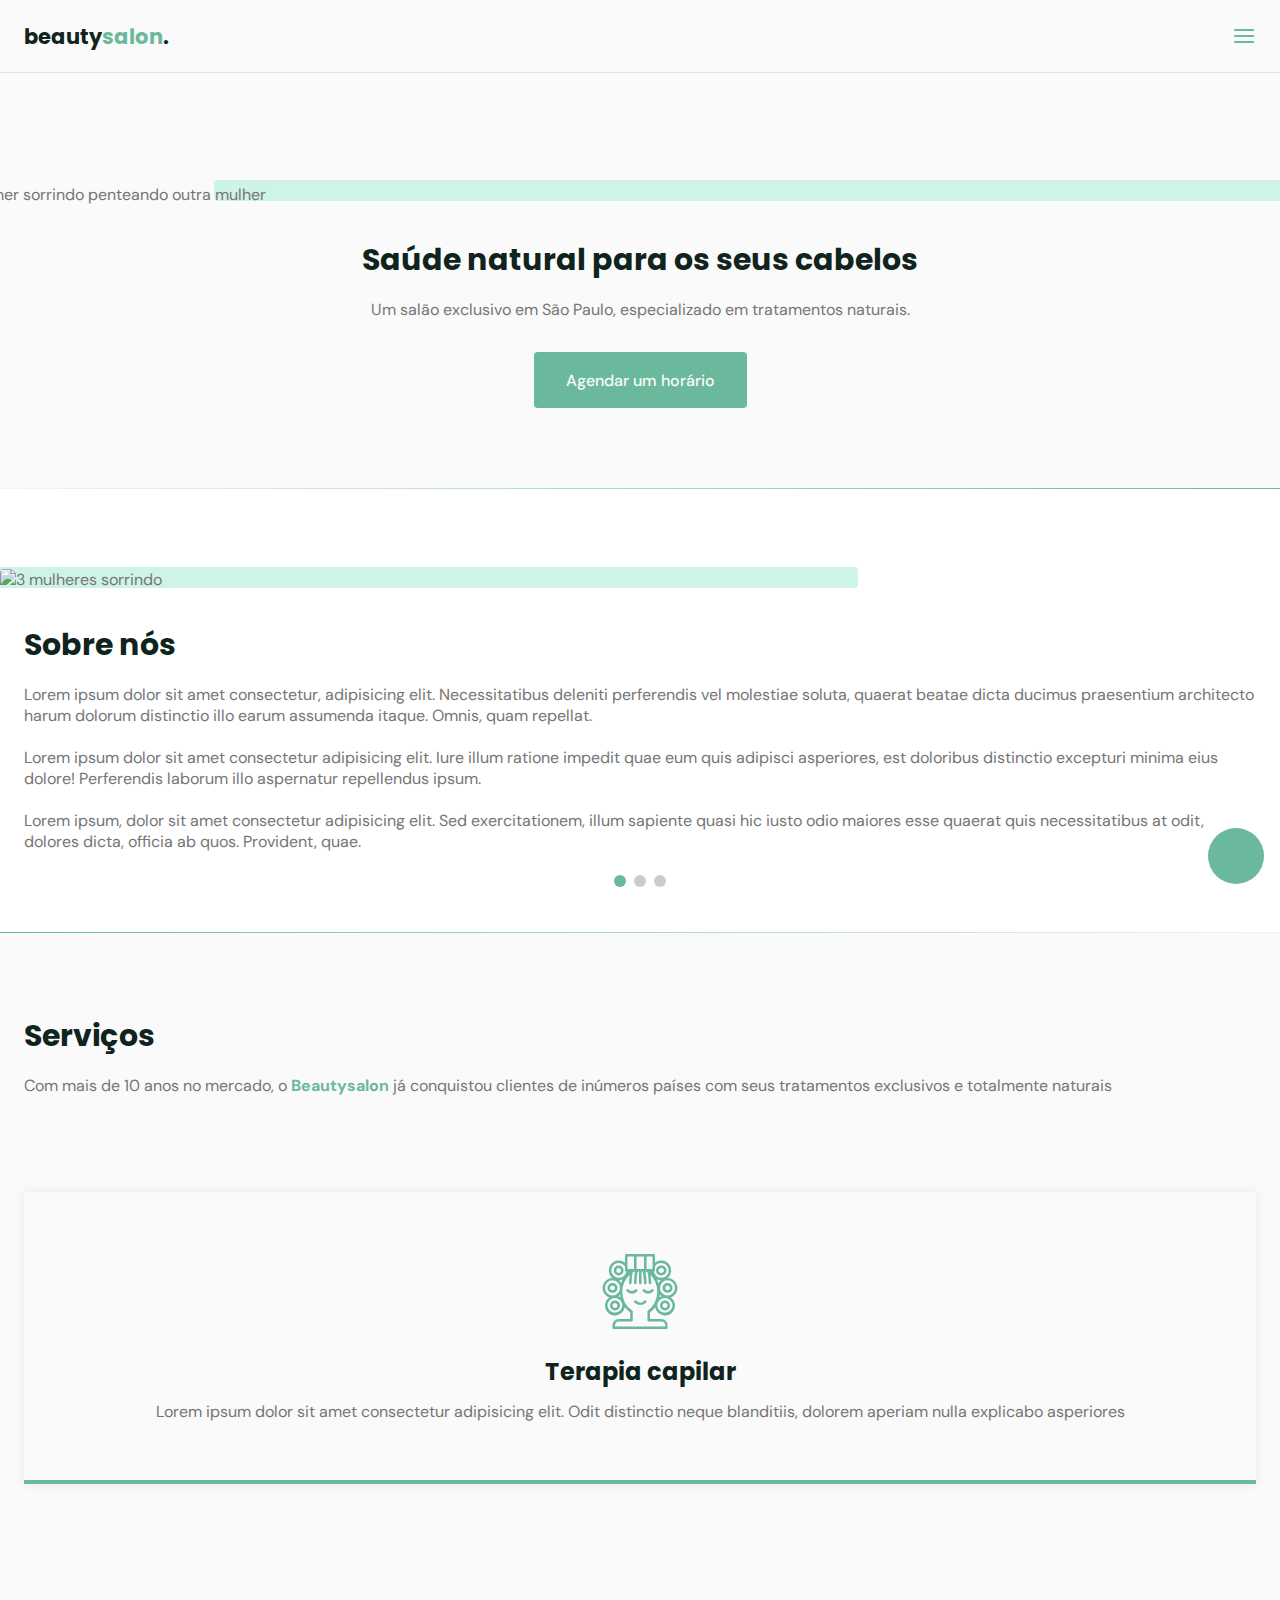
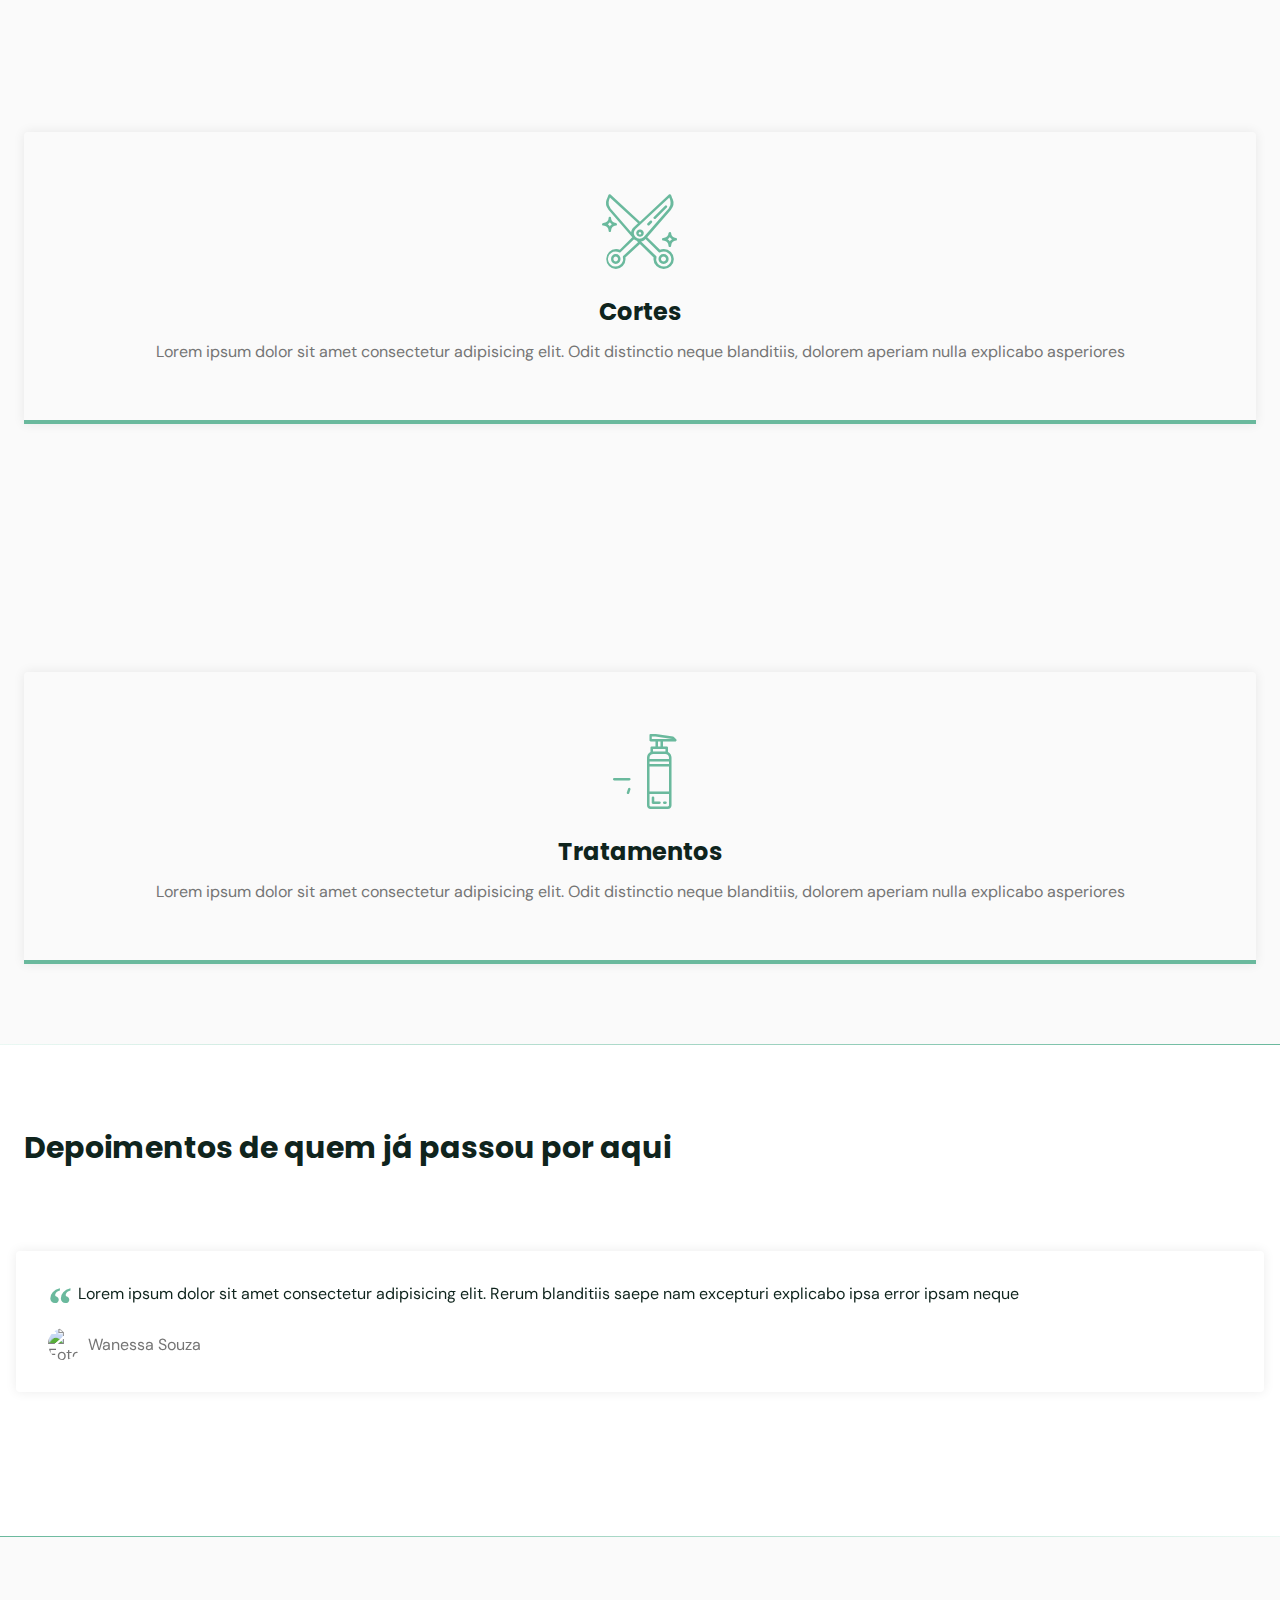
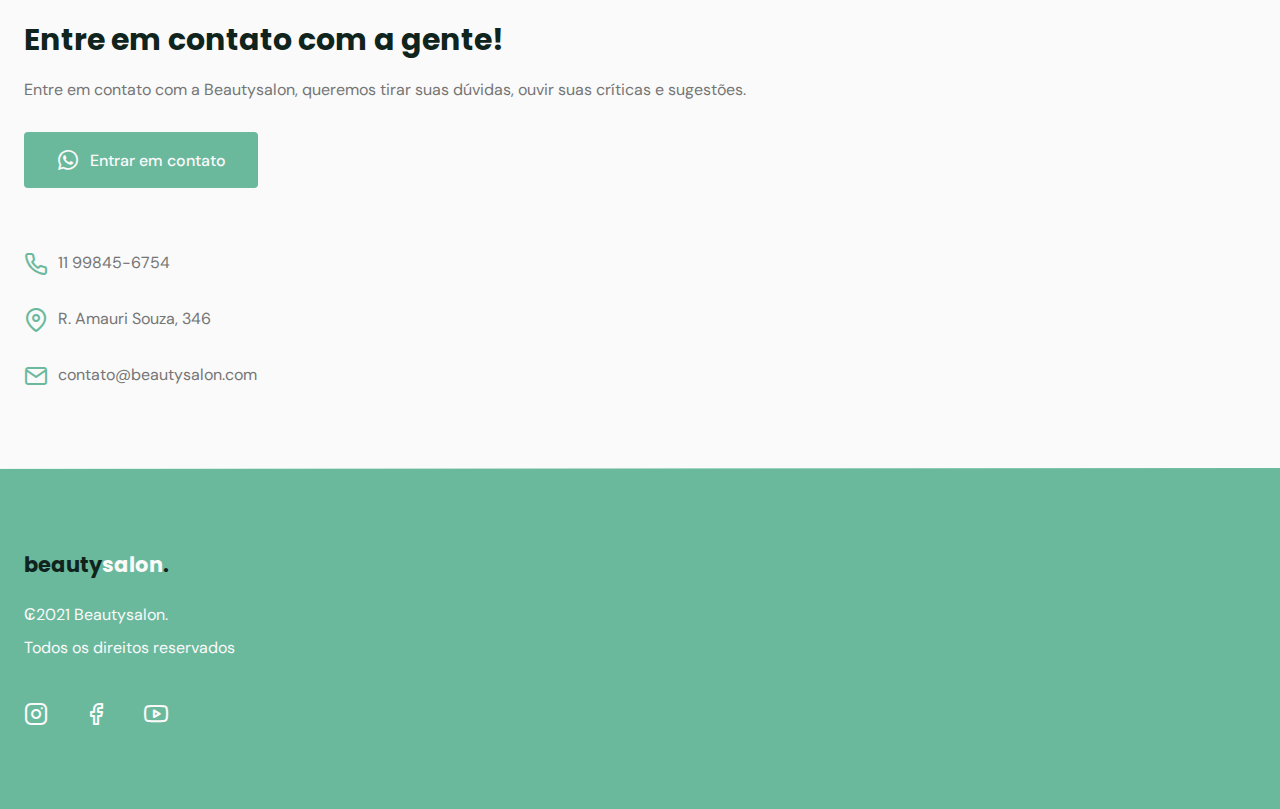
==== commit 8da16626: "Aula 04 - Part I" ====
--- a/index.html
+++ b/index.html
@@ -247,7 +247,34 @@
           </div>
         </div>
       </section>
+
+      <div class="divider-1"></div>
     </main>
+
+    <footer class="section">
+      <div class="container grid">
+        <div class="brand">
+          <a class="logo logo-alt" href="#home">beauty<span>salon</span>.</a>
+          <p>₢2021 Beautysalon.</p>
+          <p>Todos os direitos reservados</p>
+        </div>
+
+        <div class="social">
+          <a href="https://www.instagram.com" target="_blank">
+            <i class="icon-instagram"></i>
+          </a>
+          <a href="https://www.facebook.com" target="_blank"
+            ><i class="icon-facebook"></i
+          ></a>
+          <a href="https://www.youtube.com" target="_blank"
+            ><i class="icon-youtube"></i
+          ></a>
+        </div>
+      </div>
+    </footer>
+
+    <a href="#home" class="back-to-top"><i class="icon-arrow-up"></i></a>
+
 
     <!-- swiper -->
     <script src="https://unpkg.com/swiper/swiper-bundle.min.js"></script>
--- a/assets/fonts/style.css
+++ b/assets/fonts/style.css
@@ -1,10 +1,10 @@
 @font-face {
   font-family: 'icomoon';
-  src:  url('fonts/icomoon.eot?7pr2ss');
-  src:  url('fonts/icomoon.eot?7pr2ss#iefix') format('embedded-opentype'),
-    url('fonts/icomoon.ttf?7pr2ss') format('truetype'),
-    url('fonts/icomoon.woff?7pr2ss') format('woff'),
-    url('fonts/icomoon.svg?7pr2ss#icomoon') format('svg');
+  src:  url('fonts/icomoon.eot?xbh04f');
+  src:  url('fonts/icomoon.eot?xbh04f#iefix') format('embedded-opentype'),
+    url('fonts/icomoon.ttf?xbh04f') format('truetype'),
+    url('fonts/icomoon.woff?xbh04f') format('woff'),
+    url('fonts/icomoon.svg?xbh04f#icomoon') format('svg');
   font-weight: normal;
   font-style: normal;
   font-display: block;
@@ -25,6 +25,9 @@
   -moz-osx-font-smoothing: grayscale;
 }
 
+.icon-arrow-up:before {
+  content: "\e90c";
+}
 .icon-map-pin:before {
   content: "\e900";
 }
--- a/style.css
+++ b/style.css
@@ -142,6 +142,10 @@
   color: var(--base-color);
 }
 
+.logo-alt span{
+  color: var(--body-color);
+}
+
 /*===================  NAVIGATION =================*/
 nav {
   height: var(--header-height);
@@ -428,4 +432,63 @@
 
 #contact .text p{
   margin-bottom: 2rem;
-}+}
+
+#contact .button i,
+#contact ul li i{
+  font-size: 1.5rem;
+  margin-right: 0.625rem;
+}
+
+#contact ul.grid{
+  gap: 2rem;
+}
+
+#contact ul li{
+  display: flex;
+  align-content: center;
+}
+
+#contact ul li i{
+  color: var(--base-color);
+}
+
+/*====  FOOTER ============================ */
+footer{
+  background: var(--base-color);
+}
+
+footer .logo{
+  display: inline-block;
+  margin-bottom: 1.5rem;
+}
+
+footer .brand p{
+  color: var(--text-color-light);
+  margin-bottom: 0.75rem;
+}
+
+footer i{
+  font-size: 1.5rem;
+  color: var(--text-color-light);
+}
+
+footer .social a{
+  margin-right: 2rem;
+}
+
+/* Back to top */
+.back-to-top{
+  background: var(--base-color);
+  color: var(--text-color-light);
+
+  position: fixed;
+  right: 1rem;
+  bottom: 1rem;
+
+  padding: 1rem;
+  clip-path: circle();
+
+  font-size: 1.5rem;
+  line-height: 0;
+}
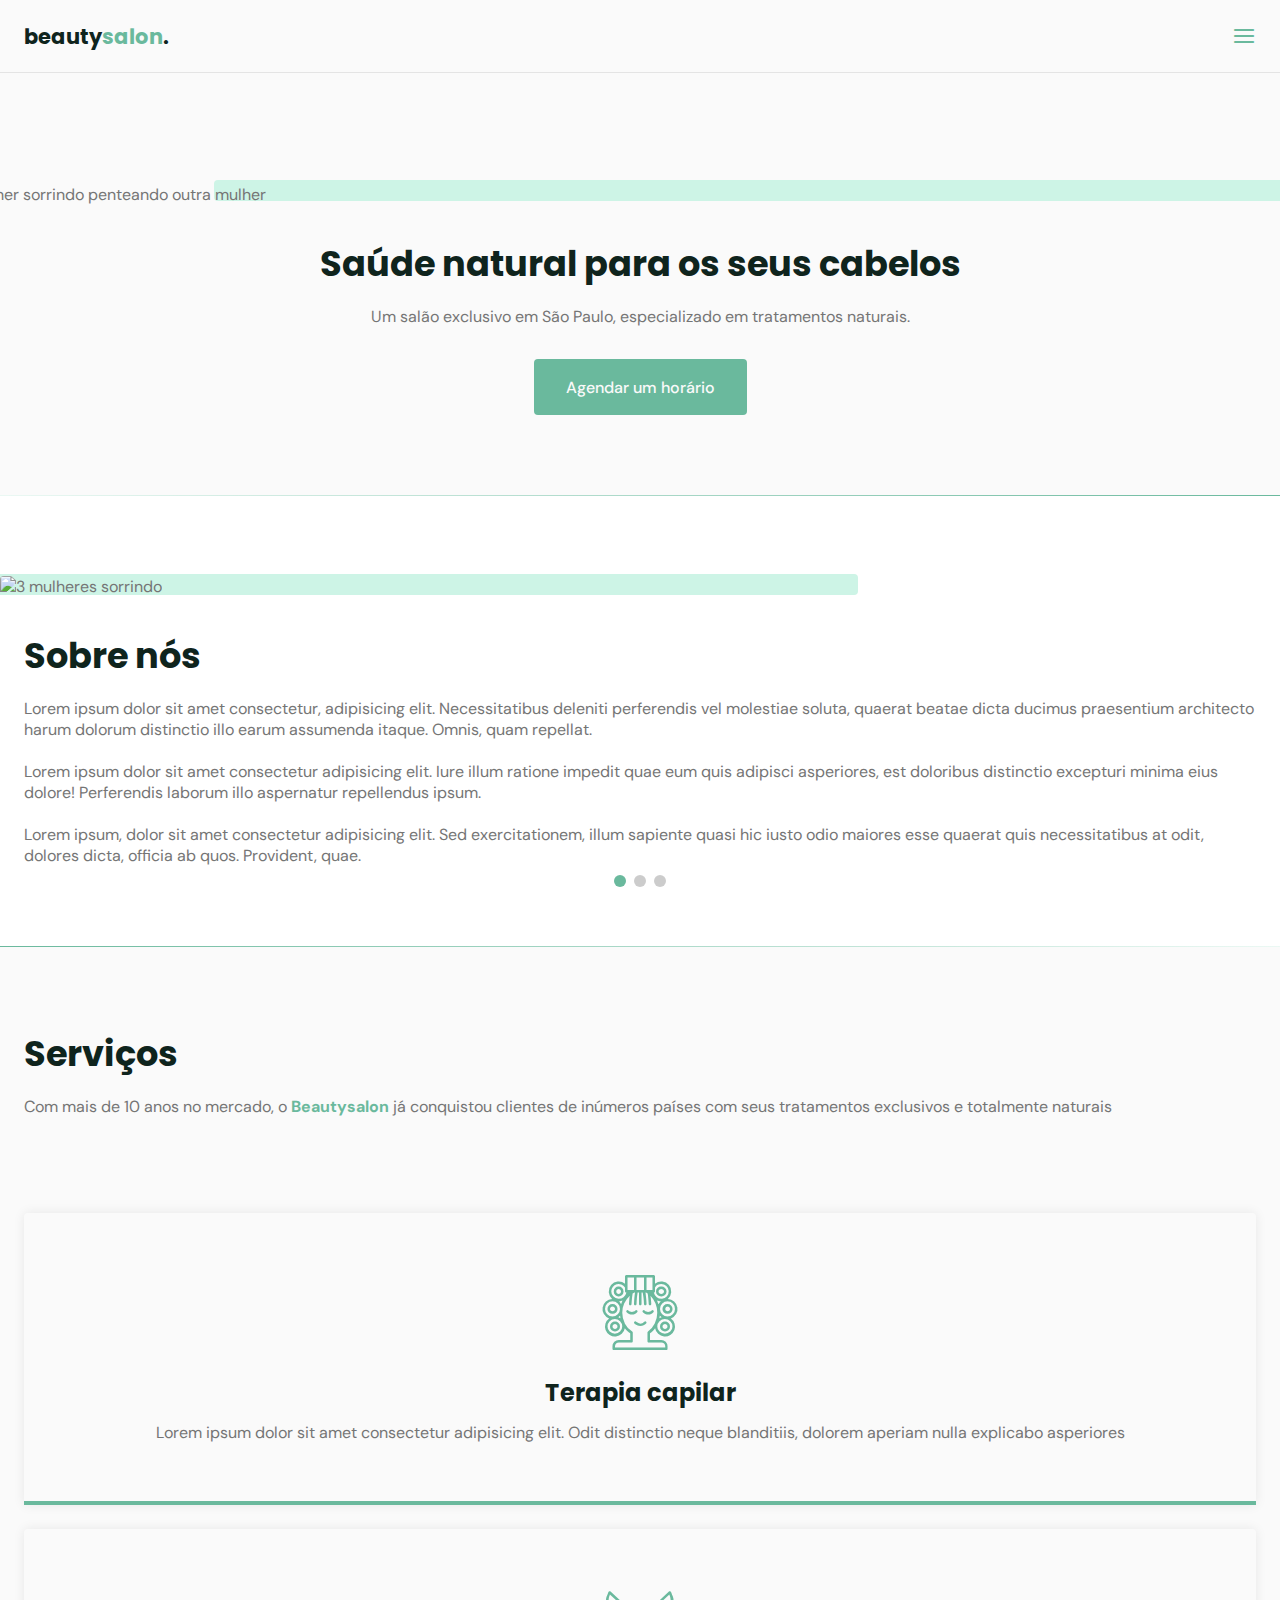
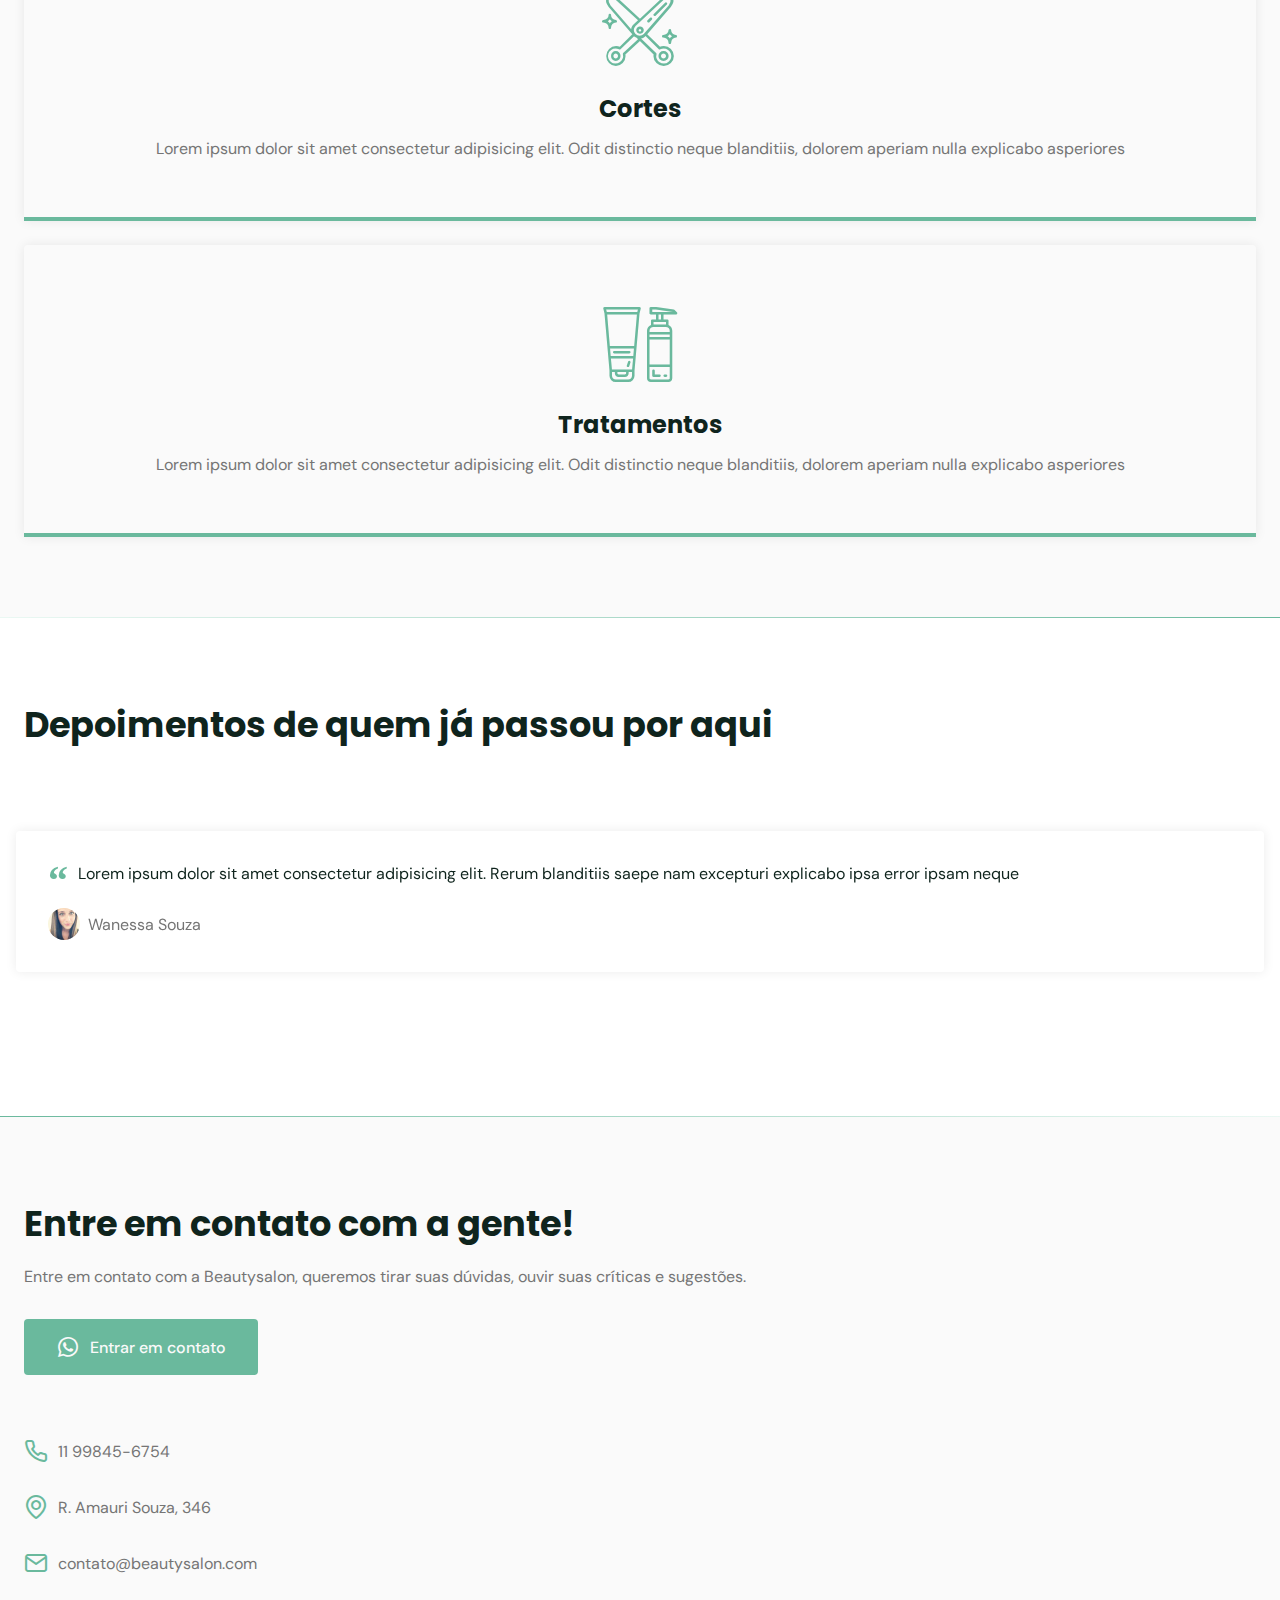
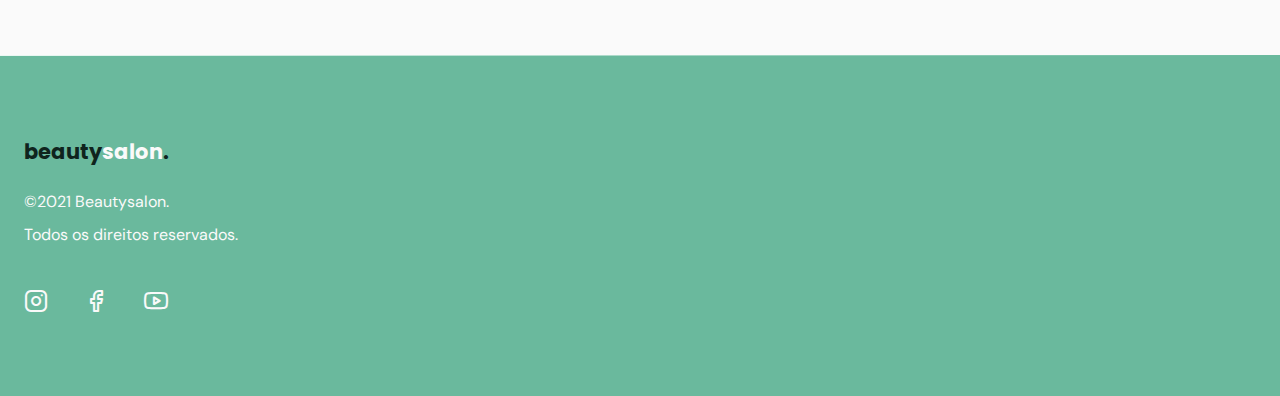
==== commit ba819fed: "Aula 04 - Part II" ====
--- a/index.html
+++ b/index.html
@@ -168,7 +168,7 @@
                   </p>
                   <cite>
                     <img
-                      src="https://randomuser.me/api/portraits/women/36.jpg"
+                      src="assets/fotos/10.jpeg"
                       alt="Foto de Wanessa Souza"
                     />
                     Wanessa Souza
@@ -186,7 +186,7 @@
                   </p>
                   <cite>
                     <img
-                      src="https://randomuser.me/api/portraits/women/28.jpg"
+                      src="assets/fotos/56.jpeg"
                       alt="Foto de Franciele Venega"
                     />
                     Franciele Venega
@@ -204,7 +204,7 @@
                   </p>
                   <cite>
                     <img
-                      src="https://randomuser.me/api/portraits/women/90.jpg"
+                      src="assets/fotos/26.jpeg"
                       alt="Fotos de Valeska Fabris"
                     />
                     Valeska Fabris
@@ -255,18 +255,18 @@
       <div class="container grid">
         <div class="brand">
           <a class="logo logo-alt" href="#home">beauty<span>salon</span>.</a>
-          <p>₢2021 Beautysalon.</p>
-          <p>Todos os direitos reservados</p>
+          <p>©2021 Beautysalon.</p>
+          <p>Todos os direitos reservados.</p>
         </div>
 
         <div class="social">
-          <a href="https://www.instagram.com" target="_blank">
+          <a href="https://instagram.com" target="_blank">
             <i class="icon-instagram"></i>
           </a>
-          <a href="https://www.facebook.com" target="_blank"
-            ><i class="icon-facebook"></i
+          <a href="https://facebook.com" target="_blank">
+            <i class="icon-facebook"></i
           ></a>
-          <a href="https://www.youtube.com" target="_blank"
+          <a href="https://youtube.com" target="_blank"
             ><i class="icon-youtube"></i
           ></a>
         </div>
@@ -274,7 +274,6 @@
     </footer>
 
     <a href="#home" class="back-to-top"><i class="icon-arrow-up"></i></a>
-
 
     <!-- swiper -->
     <script src="https://unpkg.com/swiper/swiper-bundle.min.js"></script>
--- a/assets/fonts/style.css
+++ b/assets/fonts/style.css
@@ -1,10 +1,10 @@
 @font-face {
   font-family: 'icomoon';
-  src:  url('fonts/icomoon.eot?xbh04f');
-  src:  url('fonts/icomoon.eot?xbh04f#iefix') format('embedded-opentype'),
-    url('fonts/icomoon.ttf?xbh04f') format('truetype'),
-    url('fonts/icomoon.woff?xbh04f') format('woff'),
-    url('fonts/icomoon.svg?xbh04f#icomoon') format('svg');
+  src:  url('fonts/icomoon.eot?pb82g0');
+  src:  url('fonts/icomoon.eot?pb82g0#iefix') format('embedded-opentype'),
+    url('fonts/icomoon.ttf?pb82g0') format('truetype'),
+    url('fonts/icomoon.woff?pb82g0') format('woff'),
+    url('fonts/icomoon.svg?pb82g0#icomoon') format('svg');
   font-weight: normal;
   font-style: normal;
   font-display: block;
@@ -28,25 +28,25 @@
 .icon-arrow-up:before {
   content: "\e90c";
 }
-.icon-map-pin:before {
+.icon-phone:before {
   content: "\e900";
 }
-.icon-phone:before {
+.icon-close:before {
   content: "\e901";
 }
-.icon-close:before {
+.icon-cosmetic:before {
   content: "\e902";
 }
-.icon-cosmetic:before {
+.icon-facebook:before {
   content: "\e903";
 }
-.icon-facebook:before {
+.icon-instagram:before {
   content: "\e904";
 }
-.icon-instagram:before {
+.icon-mail:before {
   content: "\e905";
 }
-.icon-mail:before {
+.icon-map-pin:before {
   content: "\e906";
 }
 .icon-menu:before {
--- a/style.css
+++ b/style.css
@@ -1,3 +1,4 @@
+/*====  RESET ============================ */
 * {
   margin: 0;
   padding: 0;
@@ -18,32 +19,38 @@
 }
 
 /*====  VARIABLES ============================ */
-:root {   /* colors */
+:root {
   --header-height: 4.5rem;
+
+  /* colors */
   --hue: 159;
-  --base-color: hsl(var(--hue) 36% 57%);  /* HSL color mode */
+  /* HSL color mode */
+  --base-color: hsl(var(--hue) 36% 57%);
   --base-color-second: hsl(var(--hue) 65% 88%);
   --base-color-alt: hsl(var(--hue) 57% 53%);
   --title-color: hsl(var(--hue) 41% 10%);
   --text-color: hsl(0 0% 46%);
   --text-color-light: hsl(0 0% 98%);
   --body-color: hsl(0 0% 98%);
-}
-
-/*====  BASE ============================ */
-html{
+
+  /* fonts */
+  --title-font-size: 1.875rem;
+}
+
+/*===  BASE ============================ */
+html {
   scroll-behavior: smooth;
 }
 
 body {
-  font: 400 1rem "DM Sans", sans-serif;
+  font: 400 1rem 'DM Sans', sans-serif;
   color: var(--text-color);
   background: var(--body-color);
   -webkit-font-smoothing: antialiased;
 }
 
 .title {
-  font: 700 1.875rem "Poppins", sans-serif;
+  font: 700 var(--title-font-size) 'Poppins', sans-serif;
   color: var(--title-color);
   -webkit-font-smoothing: auto;
 }
@@ -56,7 +63,7 @@
   align-items: center;
   padding: 0 2rem;
   border-radius: 0.25rem;
-  font: 500 1rem "DM Sans", sans-serif;
+  font: 500 1rem 'DM Sans', sans-serif;
   transition: background 0.3s;
 }
 
@@ -78,7 +85,7 @@
   background: linear-gradient(
     270deg,
     hsla(var(--hue), 65%, 88%, 0.34),
-    hsla(var(--hue), 36%, 57%, 1)    
+    hsla(var(--hue), 36%, 57%, 1)
   );
 }
 
@@ -97,15 +104,15 @@
   padding: 5rem 0;
 }
 
-.section .title{
+.section .title {
   margin-bottom: 1rem;
 }
 
-.section header{
+.section header {
   margin-bottom: 4rem;
 }
 
-.section header strong{
+.section header strong {
   color: var(--base-color);
 }
 
@@ -118,23 +125,21 @@
   top: 0;
   left: 0;
   z-index: 100;
-
   background-color: var(--body-color);
   width: 100%;
 }
 
-
-#header.scroll{  
-  box-shadow: 0px 0px 12px 0 rgba(0, 0, 0, 1);
+#header.scroll {
+  box-shadow: 0px 0px 12px rgba(0, 0, 0, 0.15);
 }
 
 main {
   margin-top: calc(var(--header-height) + 2rem);
 }
 
-/*===================  LOGO =================*/
+/*====  LOGO ============================ */
 .logo {
-  font: 700 1.31rem "Poppins", sans-serif;
+  font: 700 1.31rem 'Poppins', sans-serif;
   color: var(--title-color);
 }
 
@@ -142,11 +147,11 @@
   color: var(--base-color);
 }
 
-.logo-alt span{
+.logo-alt span {
   color: var(--body-color);
 }
 
-/*===================  NAVIGATION =================*/
+/*====  NAVIGATION ============================ */
 nav {
   height: var(--header-height);
   display: flex;
@@ -169,8 +174,7 @@
 }
 
 nav ul li a::after {
-  /* after pseudo element será depois do a*/
-  content: "";
+  content: '';
   width: 0%;
   height: 2px;
   background: var(--base-color);
@@ -193,12 +197,11 @@
   transition: 0.2s;
 }
 
-
-nav .menu ul{
+nav .menu ul {
   display: none;
 }
 
-/* Mostrar Menu*/
+/* Mostrar menu */
 nav.show .menu {
   opacity: 1;
   visibility: visible;
@@ -216,7 +219,7 @@
   place-content: center;
 }
 
-nav.show .menu ul{
+nav.show .menu ul {
   display: grid;
 }
 
@@ -224,25 +227,25 @@
   gap: 4rem;
 }
 
-/* TOGGLE (liga/desliga) MENU */
-.toggle{
-  color: var(--base-color);
-  font-size: 1.5rem;  
-  cursor: pointer; /*a seta do mouse vira maozinha*/
-}
-
-nav .icon-close{
+/* toggle menu */
+.toggle {
+  color: var(--base-color);
+  font-size: 1.5rem;
+  cursor: pointer;
+}
+
+nav .icon-close {
   visibility: hidden;
   opacity: 0;
 
   position: absolute;
   top: -1.5rem;
   right: 1.5rem;
-  /* transição */
+
   transition: 0.2s;
 }
 
-nav.show div.icon-close{
+nav.show div.icon-close {
   visibility: visible;
   opacity: 1;
   top: 1.5rem;
@@ -262,7 +265,7 @@
 }
 
 #home .image::before {
-  content: "";
+  content: '';
   height: 100%;
   width: 100%;
   background: var(--base-color-second);
@@ -297,8 +300,8 @@
 }
 
 /*====  ABOUT ============================ */
-#about{
-  background-color: white;
+#about {
+  background: white;
 }
 
 #about .container {
@@ -310,7 +313,7 @@
 }
 
 #about .image::before {
-  content: "";
+  content: '';
   height: 100%;
   width: 100%;
   background: var(--base-color-second);
@@ -321,7 +324,7 @@
 }
 
 #about .image img {
-  position: relative;  
+  position: relative;
 }
 
 #about .image img,
@@ -331,15 +334,15 @@
 
 #about .text {
   margin-left: 1.5rem;
-  margin-right: 1.5rem;  
-}
-
-/*====  Services ============================ */
-.cards.grid{
-  gap: 15.5rem;
-}
-
-.card{
+  margin-right: 1.5rem;
+}
+
+/*====  SERVICES ============================ */
+.cards.grid {
+  gap: 1.5rem;
+}
+
+.card {
   padding: 3.625rem 2rem;
   box-shadow: 0px 0px 12px rgba(0, 0, 0, 0.08);
   border-bottom: 0.25rem solid var(--base-color);
@@ -347,70 +350,70 @@
   text-align: center;
 }
 
-.card i{
+.card i {
   display: block;
   margin-bottom: 1.5rem;
   font-size: 5rem;
   color: var(--base-color);
 }
 
-.card .title{
+.card .title {
   font-size: 1.5rem;
   margin-bottom: 0.75rem;
 }
 
 /*====  TESTIMONIALS ============================ */
-#testimonials{
+#testimonials {
   background: white;
 }
 
-#testimonials .container{
+#testimonials .container {
   margin-left: 0;
   margin-right: 0;
 }
 
-#testimonials header{
+#testimonials header {
   margin-left: 1.5rem;
   margin-right: 1.5rem;
   margin-bottom: 0;
 }
 
-#testimonials blockquote{
+#testimonials blockquote {
   padding: 2rem;
   box-shadow: 0px 0px 12px rgba(0, 0, 0, 0.08);
   border-radius: 0.25rem;
 }
 
-#testimonials blockquote p{
+#testimonials blockquote p {
   position: relative;
   text-indent: 1.875rem;
   margin-bottom: 1.5rem;
   color: var(--title-color);
 }
 
-#testimonials blockquote p span{
-  font: 700 3rem serif;
+#testimonials blockquote p span {
+  font: 700 2.5rem serif;
   position: absolute;
   top: -0.375rem;
   left: -1.875rem;
   color: var(--base-color);
 }
 
-#testimonials cite{
+#testimonials cite {
   display: flex;
   align-items: center;
-  font-style: normal;  
-}
-
-#testimonials cite img{
+  font-style: normal;
+}
+
+#testimonials cite img {
   width: 2rem;
   height: 2rem;
-  object-fit: cover; /*Faz o objeto cobrir todo o espaço*/
-  clip-path: circle(); /*Deixa o objecto circular*/
+  object-fit: cover;
+  clip-path: circle();
   margin-right: 0.5rem;
 }
 
-/* Swiper */
+/* swiper */
 .swiper-slide {
   height: auto;
   padding: 4rem 1rem;
@@ -426,59 +429,65 @@
 }
 
 /*====  CONTACT ============================ */
-#contact .grid{
+#contact .grid {
   gap: 4rem;
 }
 
-#contact .text p{
+#contact .text p {
   margin-bottom: 2rem;
 }
 
 #contact .button i,
-#contact ul li i{
+#contact ul li i {
   font-size: 1.5rem;
   margin-right: 0.625rem;
 }
 
-#contact ul.grid{
+#contact ul.grid {
   gap: 2rem;
 }
 
-#contact ul li{
+#contact ul li {
   display: flex;
-  align-content: center;
-}
-
-#contact ul li i{
+  align-items: center;
+}
+
+#contact ul li i {
   color: var(--base-color);
 }
 
 /*====  FOOTER ============================ */
-footer{
+footer {
   background: var(--base-color);
 }
 
-footer .logo{
+footer .logo {
   display: inline-block;
   margin-bottom: 1.5rem;
 }
 
-footer .brand p{
+footer .brand p {
   color: var(--text-color-light);
   margin-bottom: 0.75rem;
 }
 
-footer i{
+footer i {
   font-size: 1.5rem;
   color: var(--text-color-light);
 }
 
-footer .social a{
+footer .social a {
   margin-right: 2rem;
+  transition: 0.3s;
+  display: inline-block;
+}
+
+footer .social a:hover {
+  transform: translateY(-8px);
 }
 
 /* Back to top */
-.back-to-top{
+.back-to-top {
   background: var(--base-color);
   color: var(--text-color-light);
 
@@ -486,9 +495,33 @@
   right: 1rem;
   bottom: 1rem;
 
-  padding: 1rem;
+  padding: 0.5rem;
   clip-path: circle();
 
   font-size: 1.5rem;
   line-height: 0;
-}
+
+  visibility: hidden;
+  opacity: 0;
+
+  transition: 0.3s;
+  transform: translateY(100%);
+}
+
+.back-to-top.show {
+  visibility: visible;
+  opacity: 1;
+  transform: translateY(0);
+}
+
+/*========= MEDIA QUERIES =========*/
+/* extra large devices: 1200 > */
+
+/* large devices: 1023 > */
+/* large devices: 992 > */
+@media (min-width: 992px) {
+  :root {
+    --title-font-size: 2.2rem;
+  }
+}
+/* medium devices: 767 > */
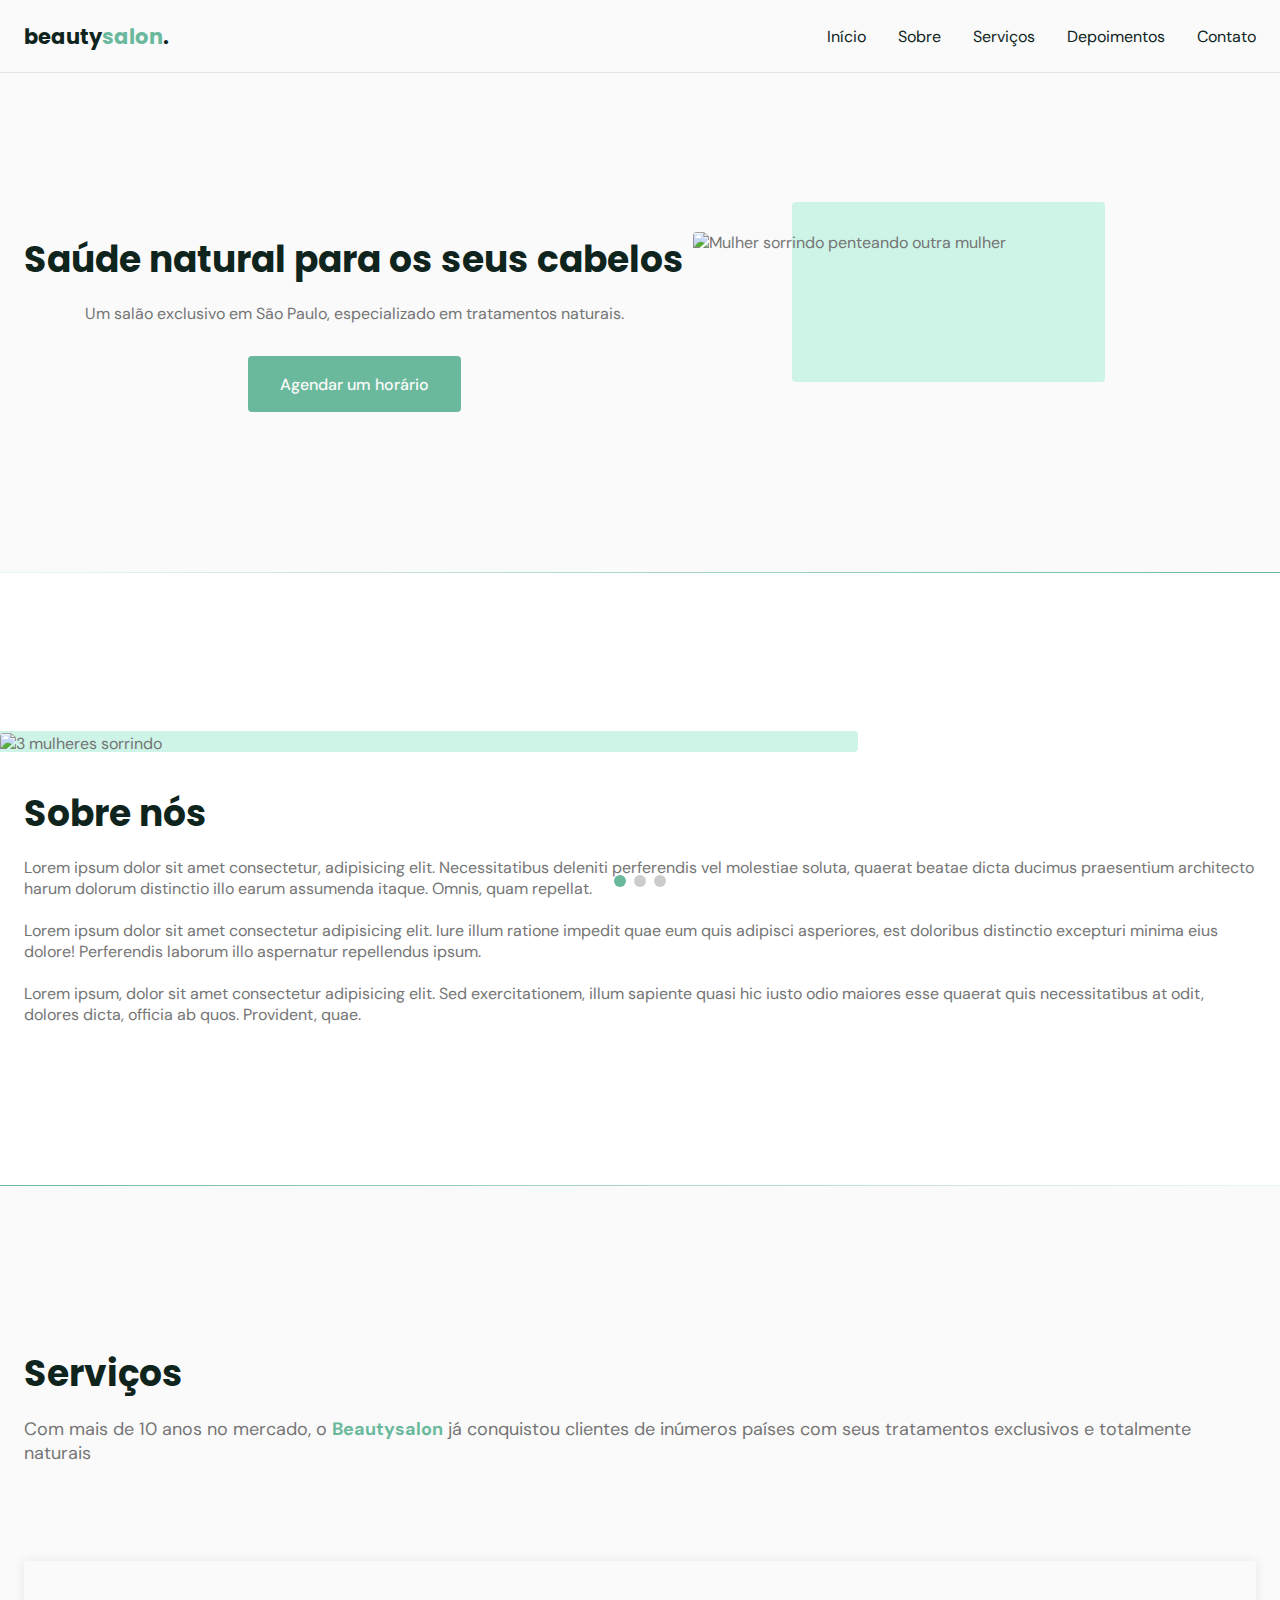
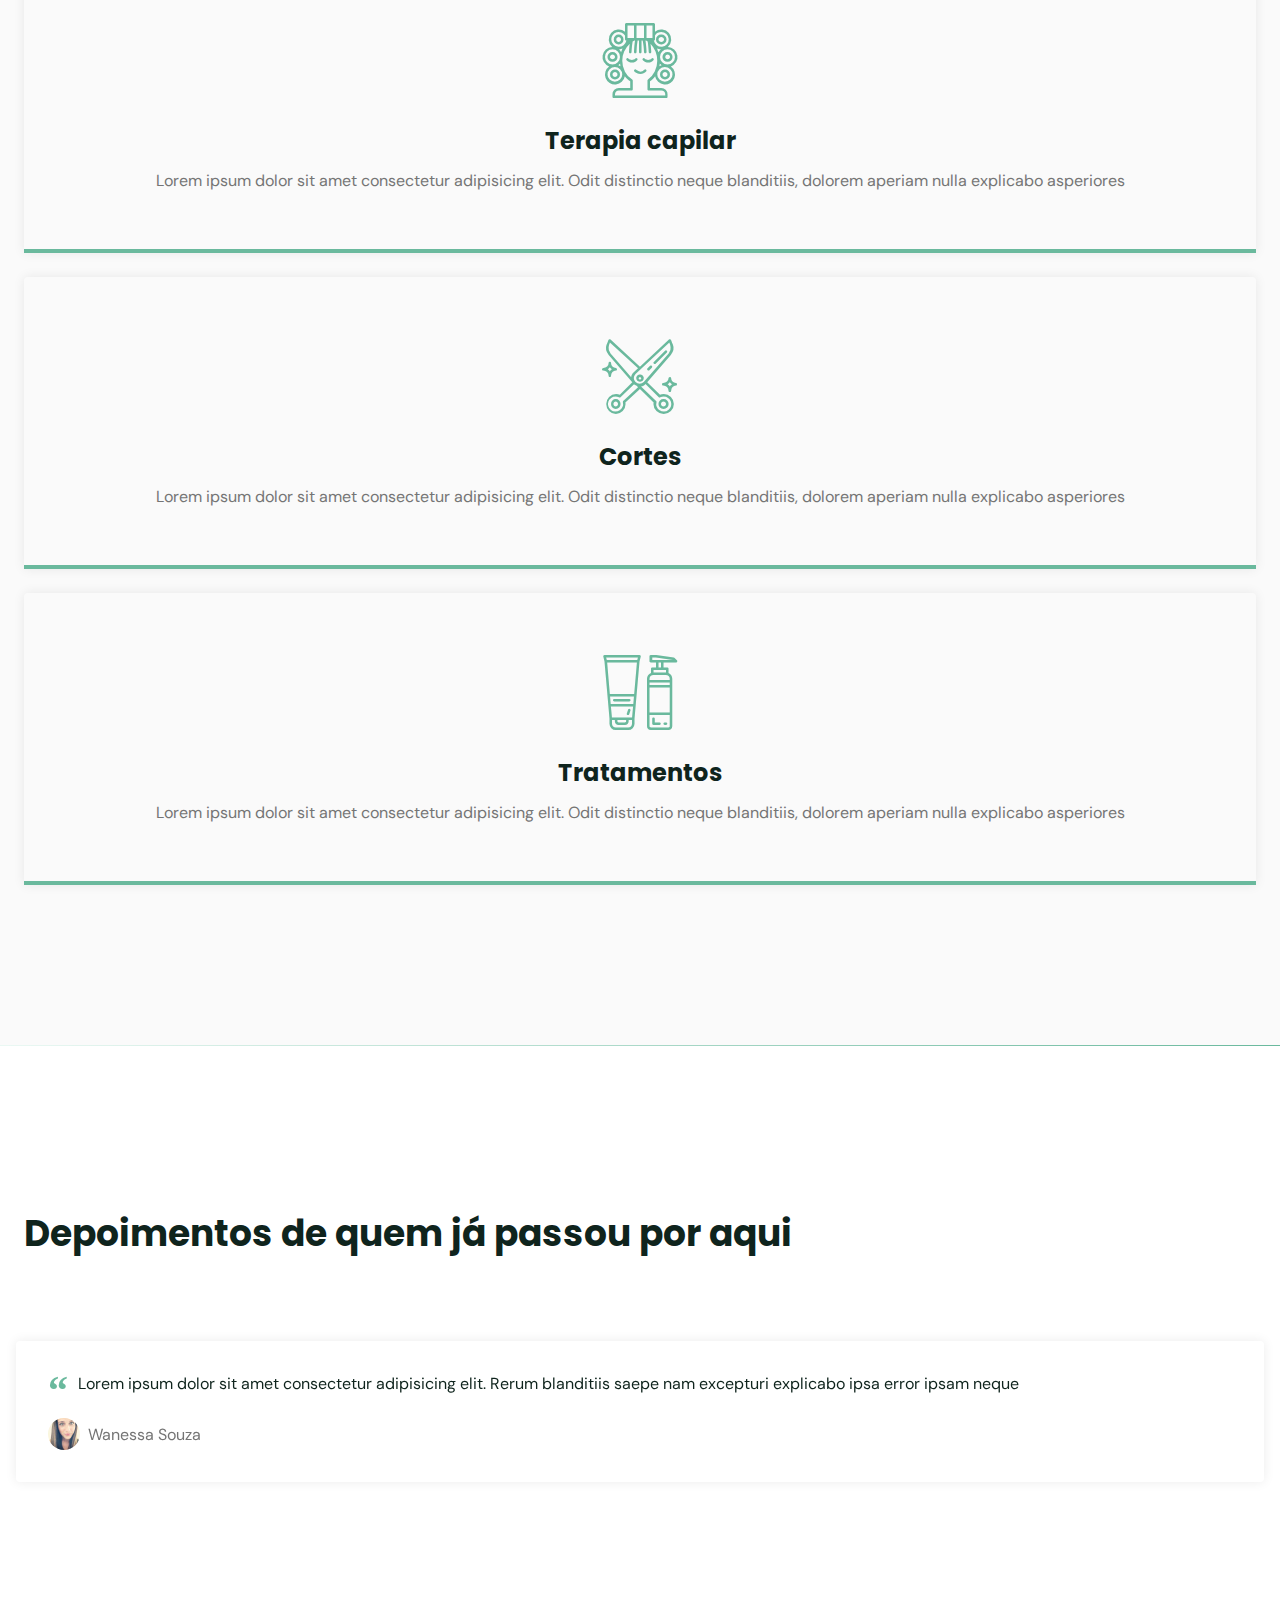
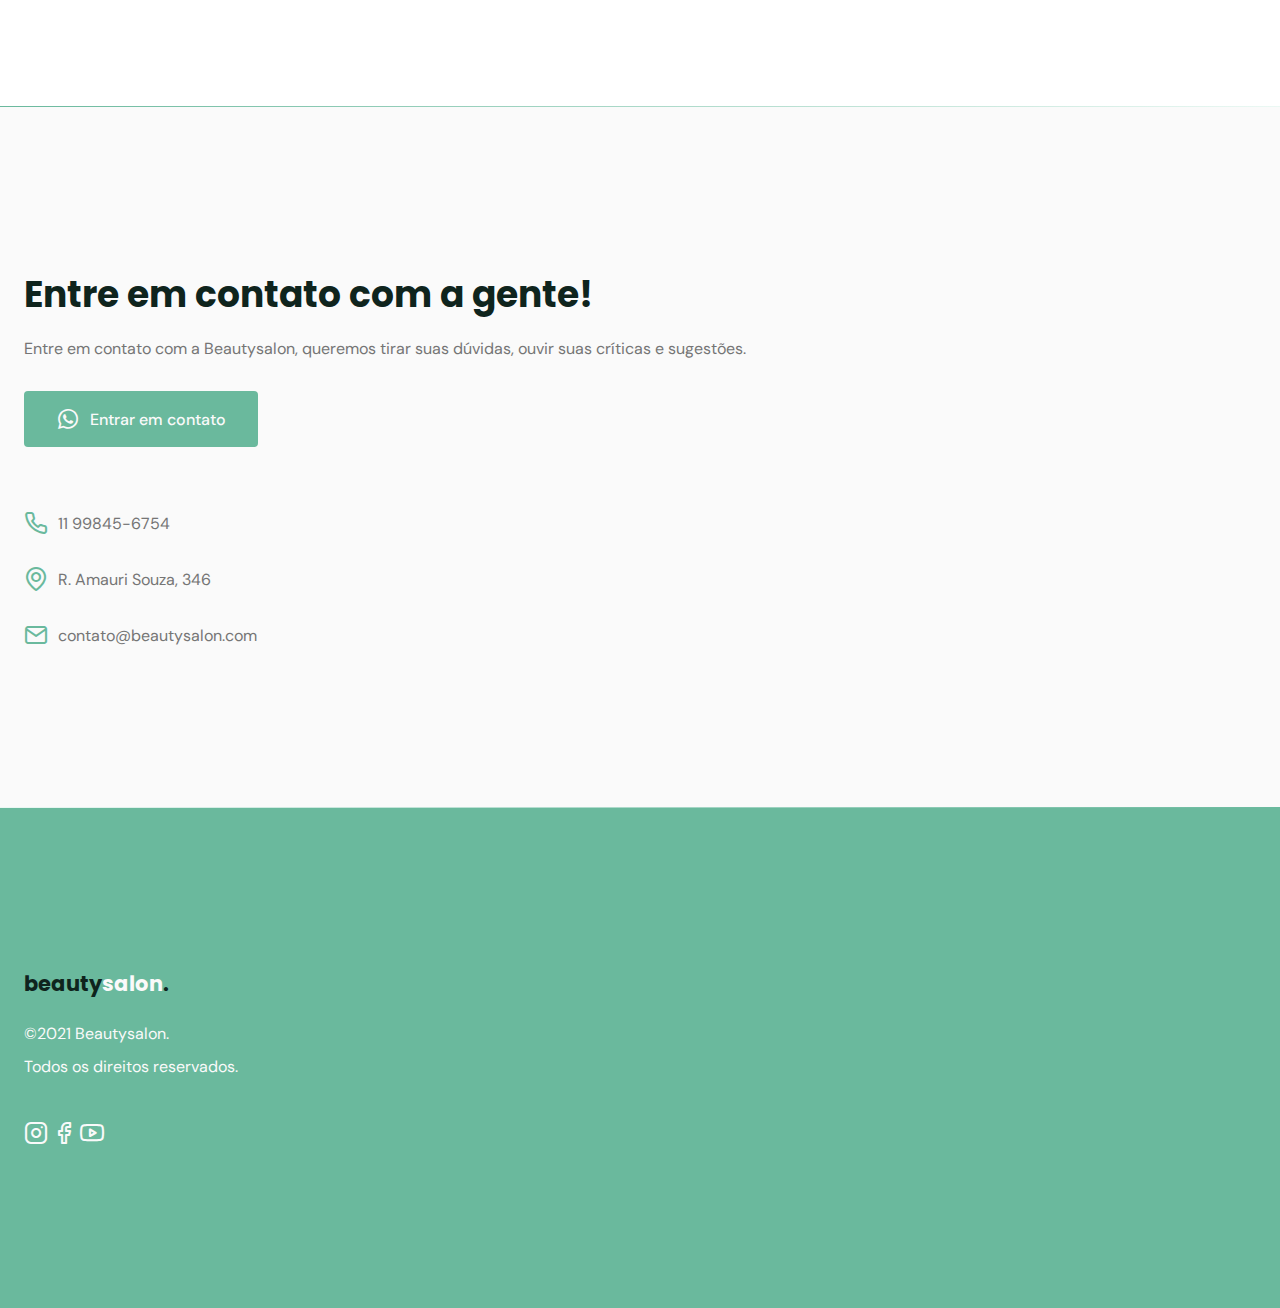
==== commit e66d8612: "Aula 05 - Part I" ====
--- a/index.html
+++ b/index.html
@@ -110,7 +110,7 @@
         <div class="container grid">
           <header>
             <h2 class="title">Serviços</h2>
-            <p>
+            <p class="subtitle">
               Com mais de 10 anos no mercado, o <strong>Beautysalon</strong> já
               conquistou clientes de inúmeros países com seus tratamentos
               exclusivos e totalmente naturais
--- a/style.css
+++ b/style.css
@@ -35,6 +35,10 @@
 
   /* fonts */
   --title-font-size: 1.875rem;
+  --subtitle-font-size: 1rem;
+
+  --title-font: "Poppins", sans-serif;
+  --body-font: "DM Sans", sans-serif;
 }
 
 /*===  BASE ============================ */
@@ -43,14 +47,14 @@
 }
 
 body {
-  font: 400 1rem 'DM Sans', sans-serif;
+  font: 400 1rem var(--body-font);
   color: var(--text-color);
   background: var(--body-color);
   -webkit-font-smoothing: antialiased;
 }
 
 .title {
-  font: 700 var(--title-font-size) 'Poppins', sans-serif;
+  font: 700 var(--title-font-size) var(--title-font);
   color: var(--title-color);
   -webkit-font-smoothing: auto;
 }
@@ -63,7 +67,7 @@
   align-items: center;
   padding: 0 2rem;
   border-radius: 0.25rem;
-  font: 500 1rem 'DM Sans', sans-serif;
+  font: 500 1rem var(--body-font);
   transition: background 0.3s;
 }
 
@@ -101,11 +105,15 @@
 }
 
 .section {
-  padding: 5rem 0;
+  padding: calc(5rem + var(--header-height)) 0;
 }
 
 .section .title {
   margin-bottom: 1rem;
+}
+
+.section .subtitle {
+  font-size: var(--subtitle-font-size);
 }
 
 .section header {
@@ -133,13 +141,9 @@
   box-shadow: 0px 0px 12px rgba(0, 0, 0, 0.15);
 }
 
-main {
-  margin-top: calc(var(--header-height) + 2rem);
-}
-
 /*====  LOGO ============================ */
 .logo {
-  font: 700 1.31rem 'Poppins', sans-serif;
+  font: 700 1.31rem var(--title-font);
   color: var(--title-color);
 }
 
@@ -174,7 +178,7 @@
 }
 
 nav ul li a::after {
-  content: '';
+  content: "";
   width: 0%;
   height: 2px;
   background: var(--base-color);
@@ -265,7 +269,7 @@
 }
 
 #home .image::before {
-  content: '';
+  content: "";
   height: 100%;
   width: 100%;
   background: var(--base-color-second);
@@ -313,7 +317,7 @@
 }
 
 #about .image::before {
-  content: '';
+  content: "";
   height: 100%;
   width: 100%;
   background: var(--base-color-second);
@@ -461,6 +465,10 @@
   background: var(--base-color);
 }
 
+footer .section{
+  padding: 4rem 0;
+}
+
 footer .logo {
   display: inline-block;
   margin-bottom: 1.5rem;
@@ -476,8 +484,12 @@
   color: var(--text-color-light);
 }
 
-footer .social a {
-  margin-right: 2rem;
+footer .social{
+  grid-auto-flow: column;
+  width: fit-content;
+}
+
+footer .social a {  
   transition: 0.3s;
   display: inline-block;
 }
@@ -516,12 +528,55 @@
 
 /*========= MEDIA QUERIES =========*/
 /* extra large devices: 1200 > */
-
+@media (min-width: 1200px) {
+  .section{
+    padding: 10rem 0;
+  }
+
+  nav .menu{
+    opacity: 1;
+    visibility: visible;
+    top: 0;
+  }
+
+  nav .menu ul{
+    display: flex;
+    gap: 2rem;
+  }
+
+  nav .menu ul li a.title{
+    font: 400 1rem var(--body-font);
+  }
+
+  nav .icon-menu{
+    display: none;
+  }
+
+  /* home */
+
+  #home .container{
+    grid-auto-flow: column;
+    width: fit-content;
+  }
+
+  #home .image{
+    order: 1;    
+  }
+
+  #home .text{
+    order: 0;
+  }
+
+  main {
+    margin-top: var(--header-height);
+  }
+}
 /* large devices: 1023 > */
 /* large devices: 992 > */
 @media (min-width: 992px) {
   :root {
-    --title-font-size: 2.2rem;
+    --title-font-size: 2.25rem;
+    --subtitle-font-size: 1.125rem;
   }
 }
 /* medium devices: 767 > */
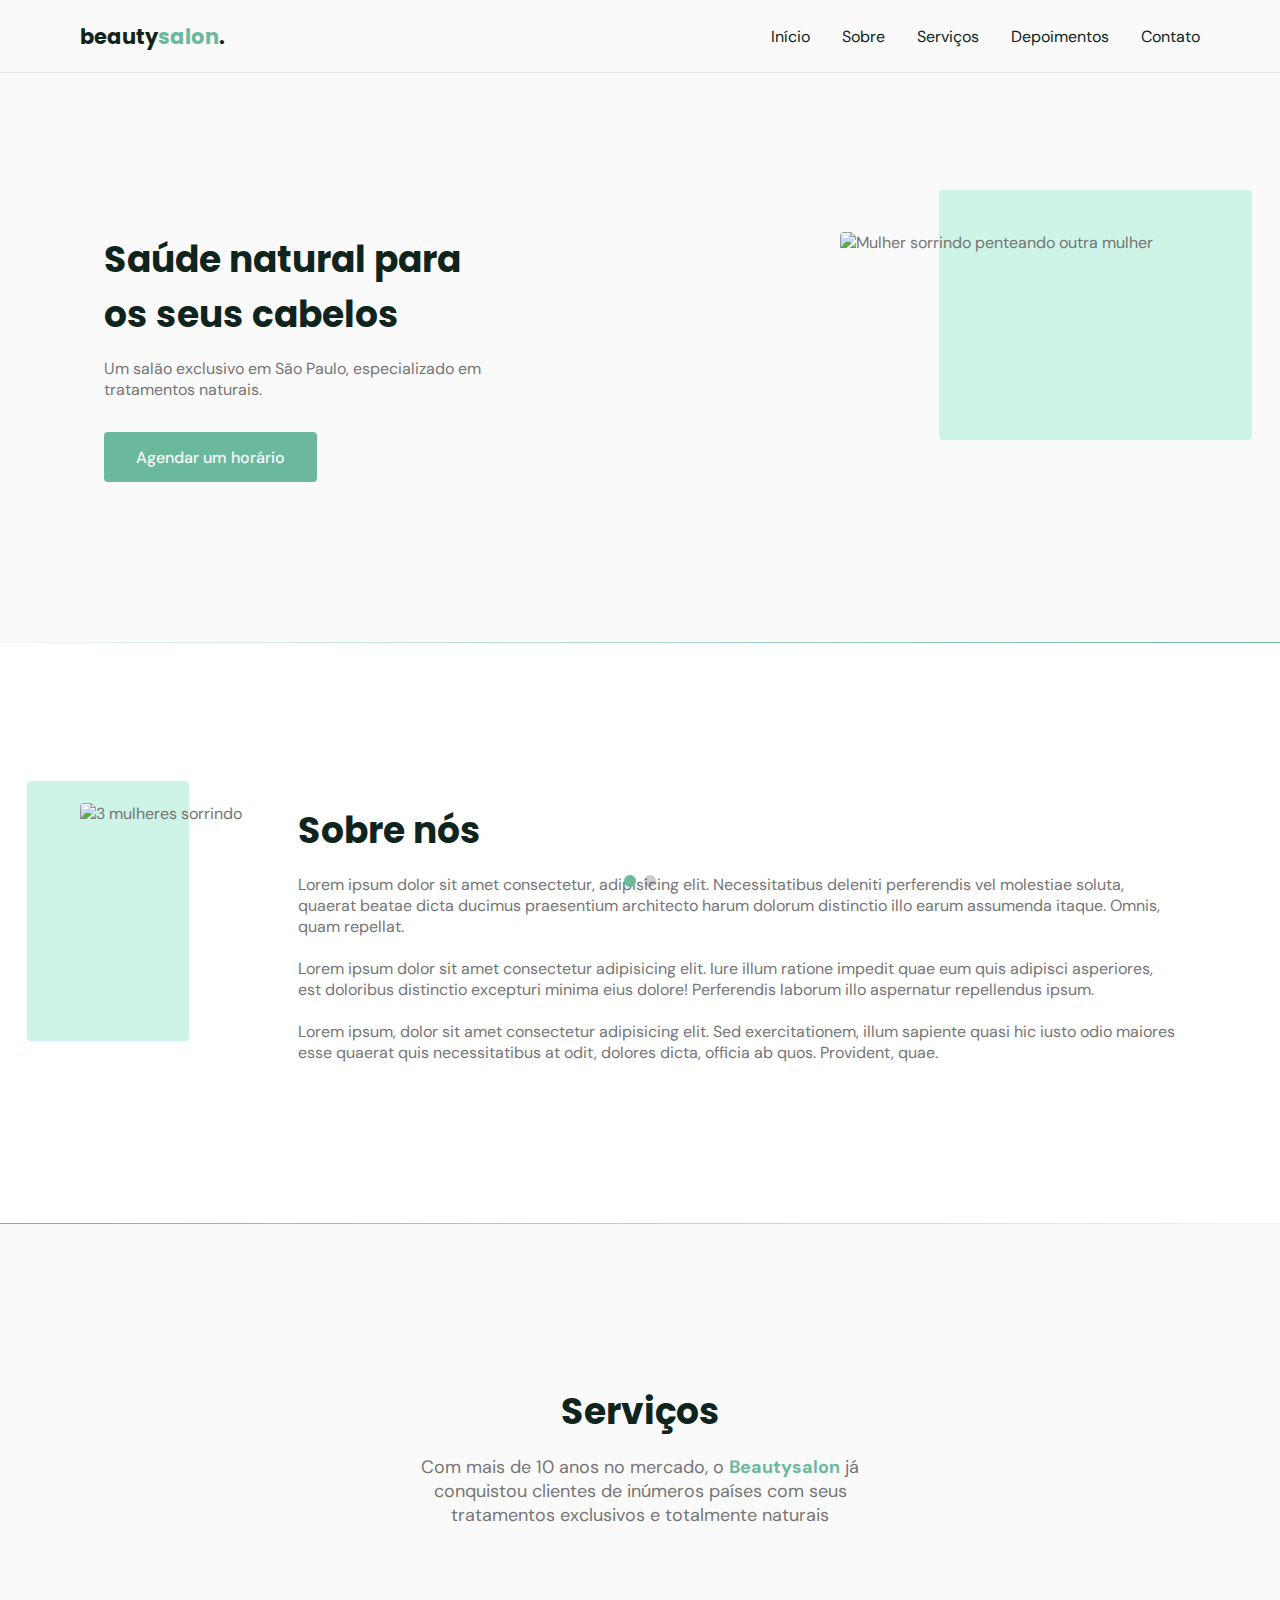
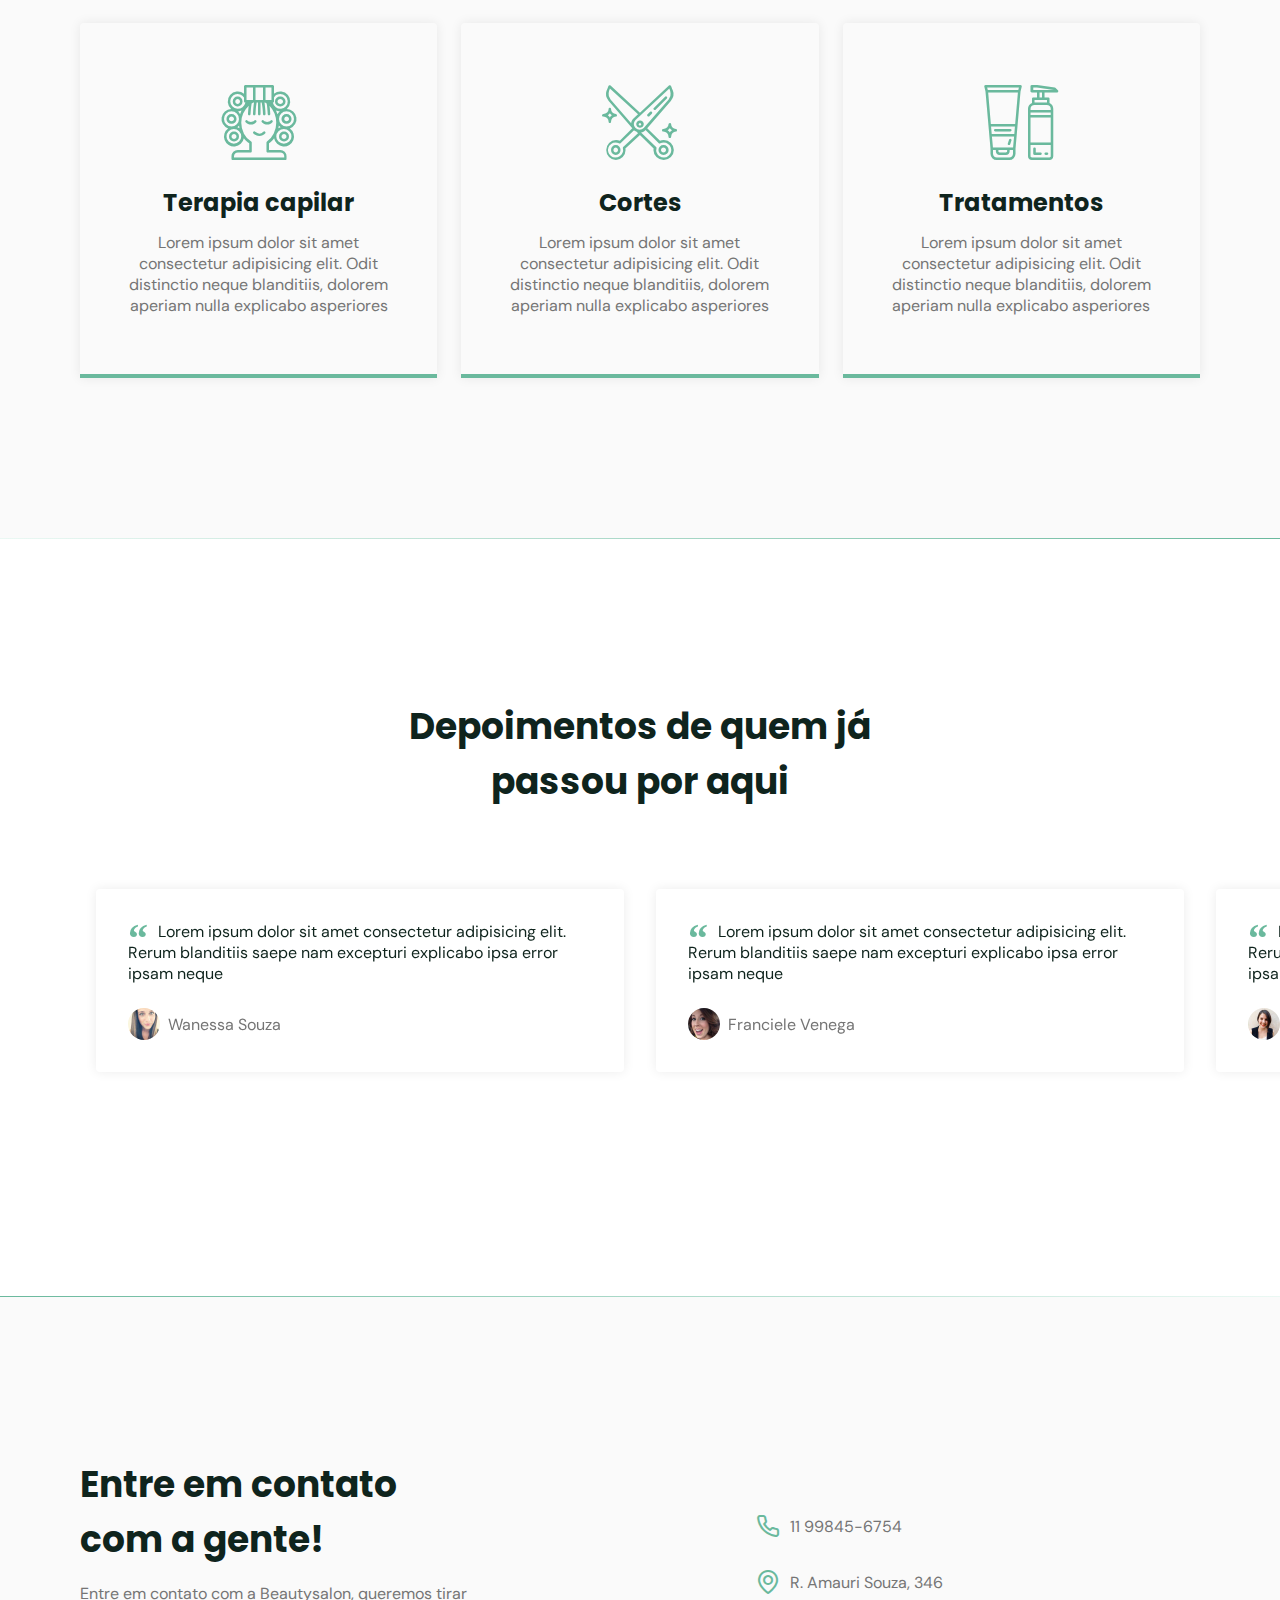
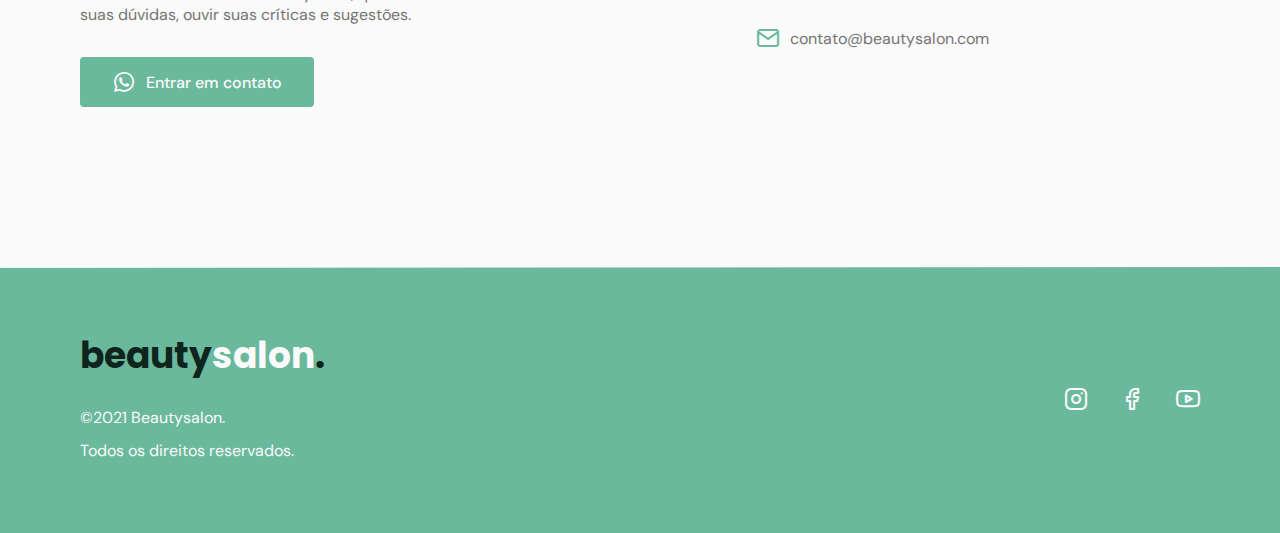
==== commit 23c860dd: "Aula 05 - Part II (Final)" ====
--- a/index.html
+++ b/index.html
@@ -259,7 +259,7 @@
           <p>Todos os direitos reservados.</p>
         </div>
 
-        <div class="social">
+        <div class="social grid">
           <a href="https://instagram.com" target="_blank">
             <i class="icon-instagram"></i>
           </a>
--- a/style.css
+++ b/style.css
@@ -37,8 +37,8 @@
   --title-font-size: 1.875rem;
   --subtitle-font-size: 1rem;
 
-  --title-font: "Poppins", sans-serif;
-  --body-font: "DM Sans", sans-serif;
+  --title-font: 'Poppins', sans-serif;
+  --body-font: 'DM Sans', sans-serif;
 }
 
 /*===  BASE ============================ */
@@ -173,12 +173,13 @@
   position: relative;
 }
 
-nav ul li a:hover {
+nav ul li a:hover,
+nav ul li a.active {
   color: var(--base-color);
 }
 
 nav ul li a::after {
-  content: "";
+  content: '';
   width: 0%;
   height: 2px;
   background: var(--base-color);
@@ -190,7 +191,8 @@
   transition: width 0.2s;
 }
 
-nav ul li a:hover::after {
+nav ul li a:hover::after,
+nav ul li a.active::after {
   width: 100%;
 }
 
@@ -269,7 +271,7 @@
 }
 
 #home .image::before {
-  content: "";
+  content: '';
   height: 100%;
   width: 100%;
   background: var(--base-color-second);
@@ -317,7 +319,7 @@
 }
 
 #about .image::before {
-  content: "";
+  content: '';
   height: 100%;
   width: 100%;
   background: var(--base-color-second);
@@ -465,7 +467,7 @@
   background: var(--base-color);
 }
 
-footer .section{
+footer.section {
   padding: 4rem 0;
 }
 
@@ -484,12 +486,12 @@
   color: var(--text-color-light);
 }
 
-footer .social{
+footer .social {
   grid-auto-flow: column;
   width: fit-content;
 }
 
-footer .social a {  
+footer .social a {
   transition: 0.3s;
   display: inline-block;
 }
@@ -529,46 +531,122 @@
 /*========= MEDIA QUERIES =========*/
 /* extra large devices: 1200 > */
 @media (min-width: 1200px) {
-  .section{
+  /* reusable classes */
+  .container {
+    max-width: 1120px;
+    margin-left: auto;
+    margin-right: auto;
+  }
+
+  .section {
     padding: 10rem 0;
   }
 
-  nav .menu{
+  .section header,
+  #testimonials header {
+    max-width: 32rem;
+    text-align: center;
+    margin-left: auto;
+    margin-right: auto;
+  }
+
+  .button {
+    height: 3.125rem;
+  }
+
+  /* navigation */
+  nav .menu {
     opacity: 1;
     visibility: visible;
     top: 0;
   }
 
-  nav .menu ul{
+  nav .menu ul {
     display: flex;
     gap: 2rem;
   }
 
-  nav .menu ul li a.title{
+  nav .menu ul li a.title {
     font: 400 1rem var(--body-font);
-  }
-
-  nav .icon-menu{
+    -webkit-font-smoothing: antialiased;
+  }
+
+  nav .menu ul li a.title.active {
+    font-weight: bold;
+    -webkit-font-smoothing: auto;
+  }
+
+  nav .icon-menu {
     display: none;
   }
 
-  /* home */
-
-  #home .container{
-    grid-auto-flow: column;
-    width: fit-content;
-  }
-
-  #home .image{
-    order: 1;    
-  }
-
-  #home .text{
-    order: 0;
-  }
-
+  /* layout */
   main {
     margin-top: var(--header-height);
+  }
+
+  /* home */
+  #home .container {
+    grid-auto-flow: column;
+    justify-content: space-between;
+    margin: 0 auto;
+  }
+
+  #home .image {
+    order: 1;
+  }
+
+  #home .text {
+    order: 0;
+    max-width: 24rem;
+    text-align: left;
+  }
+
+  /* about */
+  #about .container {
+    margin: 0 auto;
+    grid-auto-flow: column;
+  }
+
+  /* services */
+  .cards {
+    grid-template-columns: 1fr 1fr 1fr;
+  }
+
+  .card {
+    padding-left: 3rem;
+    padding-right: 3rem;
+  }
+
+  /* testimonials */
+  #testimonials .container {
+    margin-left: auto;
+    margin-right: auto;
+  }
+
+  /* contact */
+  #contact .container {
+    grid-auto-flow: column;
+    align-items: center;
+  }
+
+  #contact .text {
+    max-width: 25rem;
+  }
+
+  /* footer */
+  footer.section {
+    padding: 3.75rem 0;
+  }
+
+  footer .container {
+    grid-auto-flow: column;
+    align-items: center;
+    justify-content: space-between;
+  }
+
+  footer .logo {
+    font-size: 2.25rem;
   }
 }
 /* large devices: 1023 > */
